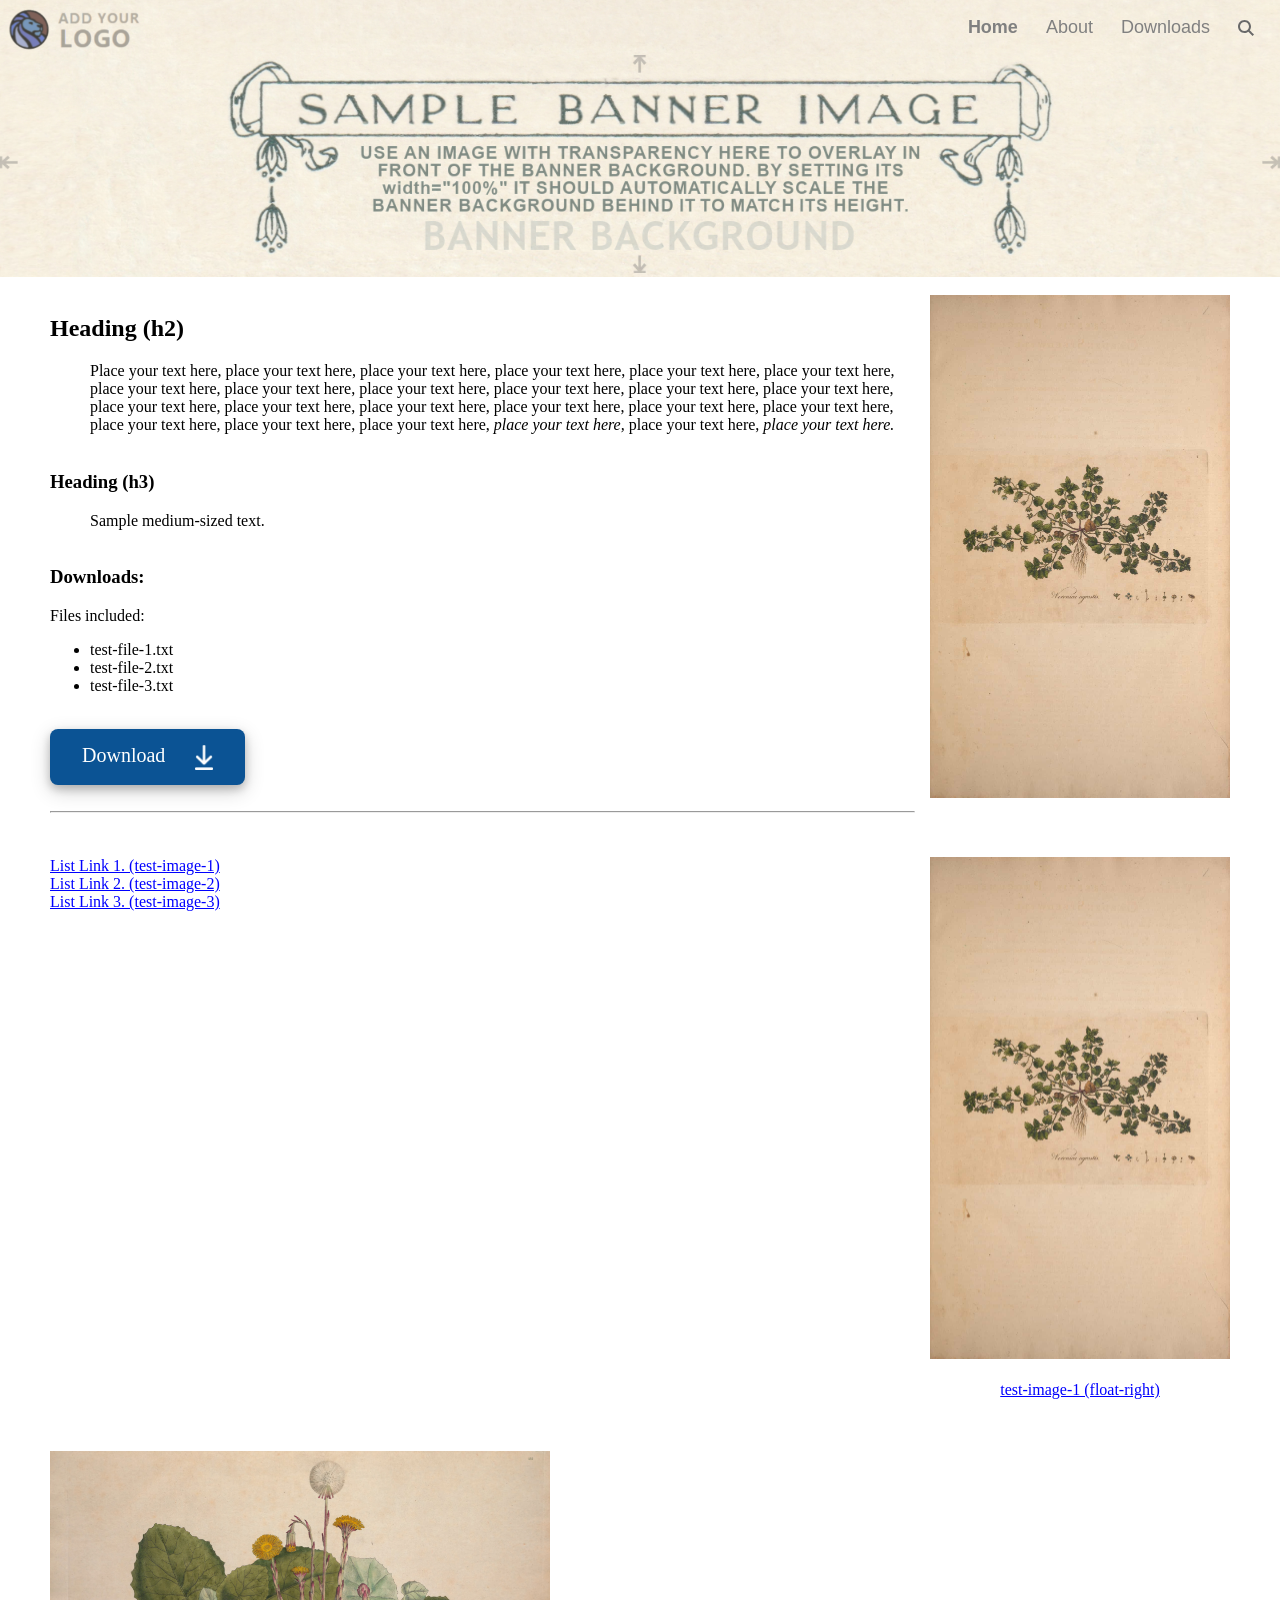
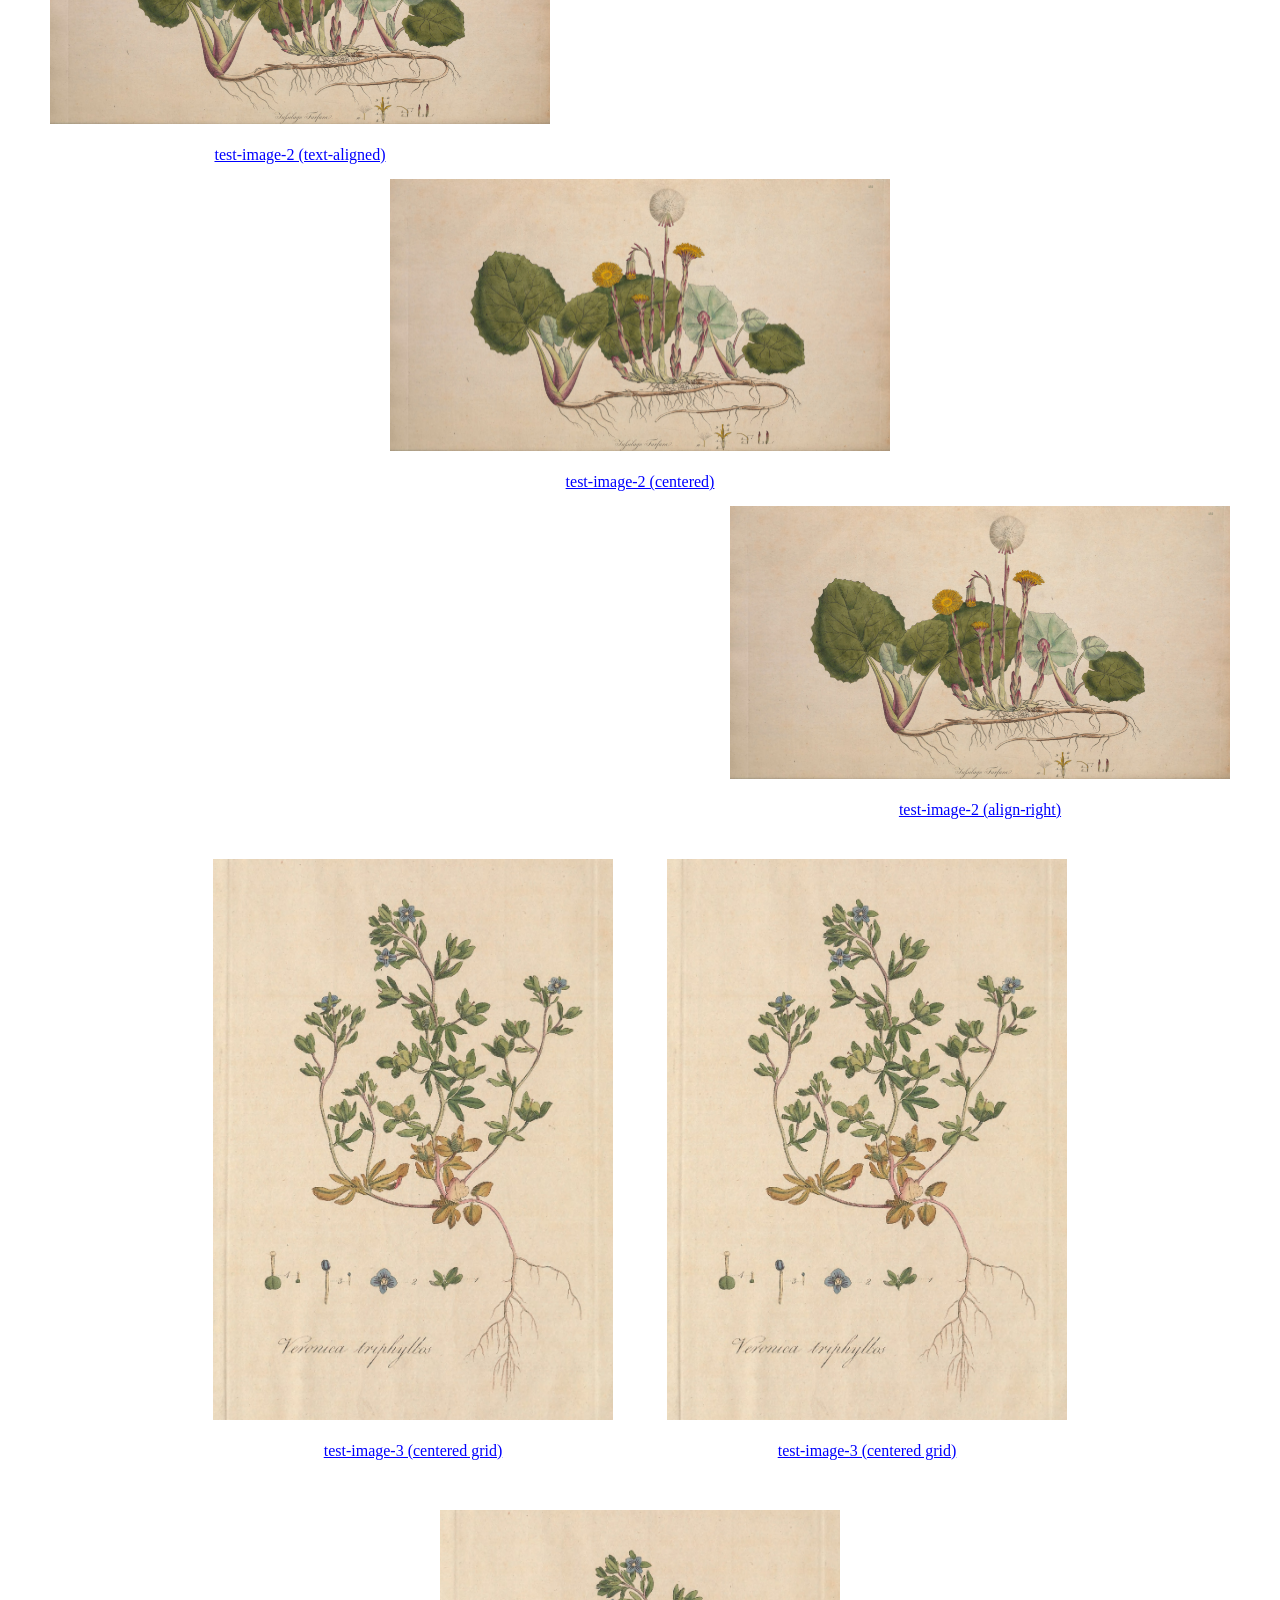
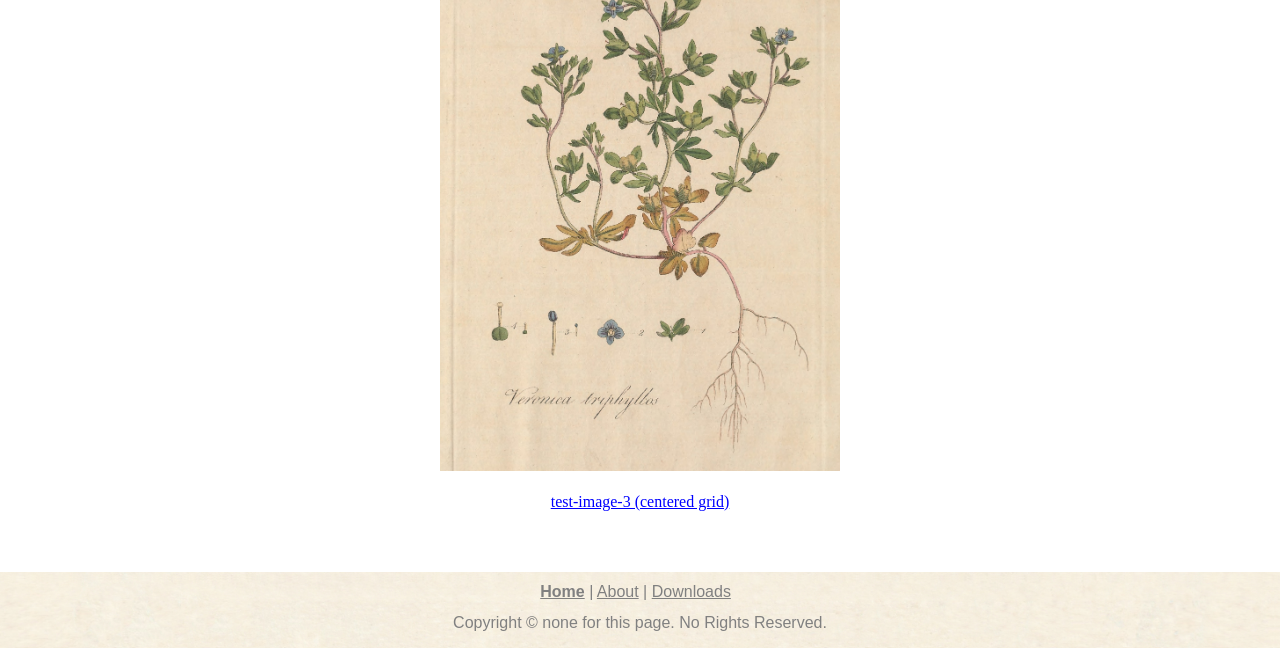
==== index.html @ afebe264 "Initial commit" ====
<!DOCTYPE html>
<html>


<head>
	<title>Website Template | Simple HTML Website Template With Banner V2 - Home | Html | Css | Home Page</title>
    	<meta http-equiv="Content-Type" content="text/html; charset=utf-8" />
	<meta charset="utf-8" />
	<meta http-equiv="Permissions-Policy" content="interest-cohort=()">
	<meta name="viewport" content="width=device-width, initial-scale=1.0">
	<link rel="stylesheet" type="text/css" href="style.css" />
	<link rel=“canonical” href=“https://boxbot6.github.io/simple-website-template-with-banner-v2/” />
</head>


<body>
    <div class="box">

		<!-- Add Heading background to css (a good size is 1600 x 400 - cropable patterns and images work best to allow for different displays) -->
	        <div>

			<div class="header-banner">


				<div class="logo-button">
					<a href="images/demo-logo.png" download style="color: lightgray; text-decoration:none">
					<img style="vertical-align:top" src="images/demo-logo.png" alt="image" height="60px" >
					</a>
				</div>


				<div>
				    <ul class="tab-container">
					<li style="text-decoration: none; font-weight: 700; color: gray;" href="index.html">Home</li>		
					<li><a style="text-decoration: none; color: gray;" href="page-about/index.html">About</a></li>
					<li><a style="text-decoration: none; color: gray;" href="page-downloads/index.html">Downloads</a></li>
					<li style="margin-left: -12px;">
						<!-- Code for expanding search box below (bing is used as a default - add homepage link to search your own site) -->
						<div>
							<form action="https://www.bing.com/search" class="search-box">
								<input type="text" name="q" autocomplete="off" autocapitalize="off" placeholder="Search this site" required />
								<button type="submit"><i class="search-icon-gray"></i></button>
								<!-- or you could use: <img src="images/search-icon-gray.png" height="18px"/> instead of css base64 <i> -->
							</form>
						</div>
					</li>
				    </ul>
				</div>


				<div><!-- Add your banner image here -->
					 <img style="margin-top: -5px;" src="images/banner-image.png" width="100%" />
				</div>


				<!-- You can also add a div for some heading text here
				<div style="margin-top:38px;">
					<h1 style="color: black; font-family: georgia, garamond, serif; font-size: 40px; text-align: left; margin-left: 50px; margin-right: 50px;">
					Heading (h1) - THIS IS A SIMPLE HTML/CSS WEBSITE TEMPLATE WITH A BANNER FOR HOSTING ON GITHUB
					</h1>
				</div> -->


			</div>
		</div>



	<div class="row content">
		<div class="content-text">


			<br />


	      		<div class="float-right">
				<content-image>
				<a href="images/test-image-1.jpg">
				<img src="thumbnails/test-image-1-thumb.jpg" alt="Familiar Trees By G. S. Boulger" width="300" />
				</a>
				</content-image>
			</div>



			<h2>Heading (h2)</h2>
			<p style="margin-left: 40px;">Place your text here, place your text here, place your text here, place your text here, 
			place your text here, place your text here, place your text here, place your text here, 
			place your text here, place your text here, place your text here, place your text here, 
			place your text here, place your text here, place your text here, place your text here, 
			place your text here, place your text here, place your text here, place your text here,
			place your text here, <i>place your text here, </i>place your text here, <i>place your text here.</i><br /><br /></p>



			<h3>Heading (h3)</h3>
			<p style="margin-left: 40px;">Sample medium-sized text.<br /><br /></p>



			<h3>Downloads:</h3>
			<p>Files included:</p>
			<ul>
				<li>test-file-1.txt</li>
				<li>test-file-2.txt</li>
				<li>test-file-3.txt</li>
			</ul>


			<br />


			<div class="download-button">
				<a href="downloads/simple-website-template-with-image-banner-v1.zip" download style="color:white; text-decoration:none">
				<span>Download &nbsp;&nbsp;&nbsp;&nbsp;</span>
				<img style="vertical-align:middle" src="images/download-icon-1.png" alt="image" height="25">
				</a>
			</div>


			<br />
			<br />
			<hr> <!-- this makes a line -->
			<br />
			<br />


 	      		<div class="float-right">
				<content-image>
				<a href="images/test-image-1.jpg">
				<img src="thumbnails/test-image-1-thumb.jpg" width="300" />
				<br /><br />test-image-1 (float-right)</a>
				</content-image>
			</div>


			<p class="content-text-no-line-space">
			<a href="images/test-image-1.jpg">
			List Link 1. (test-image-1)</a></p>

			<p class="content-text-no-line-space">
			<a href="images/test-image-2.jpg">
			List Link 2. (test-image-2)</a></p>

			<p class="content-text-no-line-space">
			<a href="images/test-image-3.jpg">
			List Link 3. (test-image-3)</a></p>


			<br />
			<br />
 			<br />
			<br />
			<br />
 			<br />
			<br />
			<br />
			<br />
 			<br />
			<br />
			<br />
 			<br />
			<br />
			<br />
 			<br />
			<br />
			<br />
			<br />
 			<br />
			<br />
			<br />
 			<br />
			<br />
			<br />
 			<br />
			<br />
			<br />
			<br />
 			<br />


 	     		<div>
				<content-image>
				<a href="images/test-image-2.jpg">
			        <img src="images/test-image-2.jpg" width="500" />
				<br /><br />test-image-2 (text-aligned)</a>
				</content-image>
			</div>


	       		<div class="center">
				<content-image>
				<a href="images/test-image-2.jpg">
			        <img src="images/test-image-2.jpg" width="500" />
				<br /><br />test-image-2 (centered)</a>
				</content-image>
			</div>


	       		<div class="align-right">
				<content-image>
				<a href="images/test-image-2.jpg">
			        <img src="images/test-image-2.jpg" width="500" />
				<br /><br />test-image-2 (align-right)</a>
				</content-image>
			</div>


 	      		<div class="center">
				<content-image-spaced>
				<a href="images/test-image-3.jpg">
			        <img src="images/test-image-3.jpg" width="400" />
				<br /><br />test-image-3 (centered grid)</a>
				</content-image-spaced>

				<content-image-spaced>
				<a href="images/test-image-3.jpg">
				<img src="images/test-image-3.jpg" width="400" />
				<br /><br />test-image-3 (centered grid)</a>
				</content-image-spaced>

				<content-image-spaced>
				<a href="images/test-image-3.jpg">
				<img src="images/test-image-3.jpg" width="400" />
				<br /><br />test-image-3 (centered grid)</a>
				</content-image-spaced>
			</div>


		</div>
	</div>


	<br />
	<br />


	<div class="row footer">
       		<div class="footer">
			<a style=" font-weight: 700;" href="index.html">Home</a> |
			<a href="page-about/index.html">About</a> |
			<a href="page-downloads/index.html">Downloads</a> &nbsp; 
			<p>Copyright © none for this page. No Rights Reserved.</p>
		</div>
	</div>



    </div>
  </body>
</html>
---- style.css ----
﻿html,
body {
	height: 100%;
	margin-left: 0; /* margin-left: 1.2em; */
	margin-right: 0; /* margin-right: 1.2em; */
	margin-top: 0;	
	margin-bottom: 0;
}


/*===============box used here to expand empty pages to fill screen to the bottom==============*/

.box {
	display: flex;
        flex-flow: column;
        height: 100%;
}

.box .row.header {
        flex: 0 1 auto;
}

.box .row.content {
        flex: 1 1 auto;
}

.box .row.footer {
        flex: 0 1 auto;
}



.logo-button {
	margin-top: 0px;
	margin-left: 0px;
	background-color: transparent; /* lighter blue #0a95ff; */
	border: none;
	/* border-radius: 8px; */
	color: lightgray;
	padding: 0px 0px; /* padding: 15px 0px; */
	/* vertical-align:middle; */
	text-align: top;
	text-decoration: none;
	/* display: inline-block; */
	font-size: 18px;
	font-family:tahoma;
	transition-duration: 0.4s;
 	/* box-shadow: 0 4px 8px 0 rgba(0, 0, 0, 0.2), 0 6px 20px 0 rgba(0, 0, 0, 0.19); */ 

	float: left;
	/* margin: 0px 0px 50px 15px;*/
}




.header-tabs {
	margin-top: 0.6cm;
	margin-bottom: 0cm;
	text-align: left;
	height: 27px;
}

.header-banner {
	background-image: url("images/banner-background.jpg");
	background-repeat: no-repeat;
	background-position: center;
	background-size: cover;
	display: table;
	overflow: hidden;
	margin-top: 0cm;
	margin-bottom: 0cm;
	/* text-align: left; */
	/* background-color: transparent; */
	/* height: 240px; */
	width: 100%;
	color: #393939;
	text-decoration: none;
}

.header-banner-short {
	background-image: url("images/banner-background.jpg");
	background-repeat: no-repeat;
	background-position: center;
	background-size: cover;
	display: table;
	overflow: hidden;
	margin-top: 0cm;
	margin-bottom: 0cm;
	/* text-align: left; */
	/* background-color: transparent; */
	height: 180px;
	width: 100%;
	color: #393939;
	text-decoration: none;
}

.tab-container {
	color:white;
	font-size: 0px; /* 18px */
	margin-top: 8px; /* distance of tab box from top of page 8-9*/
	font-weight: 300; /* normal (400), bold (700) */
	font-family: Lato,'Segoe UI', Tahoma, Geneva, Verdana, sans-serif;
	text-align: center;
	width: auto;  
	height: auto;
  	vertical-align: center;
 	padding-right: 0px; /* distance of tab box from edge of page 8*/
 	text-align: right; /* puts the blocks in container on the right */
}

.tab-container li {
	display: inline-block;
	font-size: 18px;
	padding: 0px 14px; /* padding inside tab box - top then side 14*/
	cursor: pointer;
}


.tab-container li a:hover{
 	color: lightgray !important;
}


.tab-text {
	position: relative;
	top: 50%;
	left: 50%;
	pointer-events: none;
}





.content-text {
	color: black;
	text-align: left;
	margin-top: 0cm;
	margin-bottom: 0cm;
	margin-left: 50px;
	margin-right: 50px;
	font-size: medium;
	font-family: 'Times New Roman';
}


.content-text a:link {
  color:  #0000FF;
}
.content-text a:visited,
.content-text a:hover {
  color: #800080;
}
.content-text a:active {
  color: #FF0000;
}


.content-text-no-line-space {
	margin-top: 0cm;
	margin-bottom: 0cm;
}


content-image {
	display:inline-block;
	margin:0px;
	margin-top:0px;
	margin-bottom:15px;
	text-align: center;
	font-size: medium;
	font-family: 'Times New Roman';
}


content-image-spaced {
	display:inline-block;
	margin:25px;
	margin-top:25px;
	margin-bottom:25px;
	text-align: center;
	font-size: medium;
	font-family: 'Times New Roman';
}


.footer {
	background-image: url("images/banner-background.jpg");
	background-repeat: no-repeat;
	background-position: center;
	background-size: cover;
	text-align: center;
	/* background-color: #6e5d4c;  #c6a786;(tan) */
	/*overflow: hidden;*/
	padding-top: 6px;
	padding-bottom: 1px;
	margin-top:auto;	
	font-family: Arial, Helvetica, sans-serif;
	font-size: medium;
	font-weight: 300;
	line-height: 15px;
	color: gray;
}
a:link {
	color: gray;
}
a:visited {
	color: gray; /*#393939; #669999; */
}
a:hover {
	color: lightgray /* #0000FF; */
}




/*===============used to center anything==============*/

.center {
	text-align: center;
}

.align-right {
	text-align: right;
}

.align-left {
	text-align: left;
}

/*============float images to left or right ============*/

.float-right {
	float: right;
	margin: 0px 0px 15px 15px;

}

.float-left {
	float: left;
	margin: 0px 0px 15px 15px;
}



/*============download button============*/

.download-button {
	background-color: #0b5394; /* lighter blue #0a95ff; */
	border: none;
	border-radius: 8px;
	color: white;
	padding: 15px 32px;
	vertical-align:middle;
	text-align: center;
	text-decoration: none;
	display: inline-block;
	font-size: 20px;
	font-family:tahoma;
	transition-duration: 0.4s;
 	box-shadow: 0 4px 8px 0 rgba(0, 0, 0, 0.2), 0 6px 20px 0 rgba(0, 0, 0, 0.19);
}

.download-button:hover {
	background-color: #0074cc; /* dark blue */
}

.download-button:active {
  background-color: #0057b1; /* darker blue */
  transition-duration: 0.1s;
  box-shadow: 0 4px 8px 0 rgba(0, 0, 0, 0.29), 0 6px 20px 0 rgba(0, 0, 0, 0.3);
  /*transform: translateY(2px);*/
}



/*============search button============*/

.search-icon-white::before {
	content: url([data-uri]);
	width: 100%;
	height: auto;
}

.search-icon-gray::before {
	content: url([data-uri])
;
	width: 100%;
	height: auto;
}
.search-box {
	display: inline-flex;
	padding: 0px;
	border: 0px solid slategray; /* 2px; */
	outline: none;
	border-radius: 0px; /* 5px; */
}
.search-box:focus-within { 
	border-color: dodgerblue;
}
.search-box input {
	outline: none;
	border: none;
	width: 0;
	background-color: white; /* input box background color - transparent; */
	color: black;
	font-size: 16px;
	padding: 0;
	transition: width .4s cubic-bezier(0.18, 0.89, 0.32, 1.33);
}
.search-box input::placeholder {
	color: lightgray;
}
.search-box:hover input,
.search-box input:focus,
.search-box input:valid {
	margin-left: 12px; /* margin to the left of open input text box; */
	padding-left: 10px; /* space to the left of text inside input box; */
	width: 350px; /* 100%; */
}
.search-box button { /* sizes the button and text-box */
	outline: none;
	border: none;
	cursor: pointer;
	background-color: transparent; /*  slategray; */
	padding: 12px; /* dictates size of search icon */
	width: 40px;
	height: 40px;
	border-radius: 0px;
	-webkit-appearance: none;
}
.search-box:focus-within button { /* can't combine selectors here because IE11 will whine */
	background-color: red;
}
.search-box input:focus + button {
	background-color: red;
}
.search-box input:valid + button {
	background-color: limegreen;
}
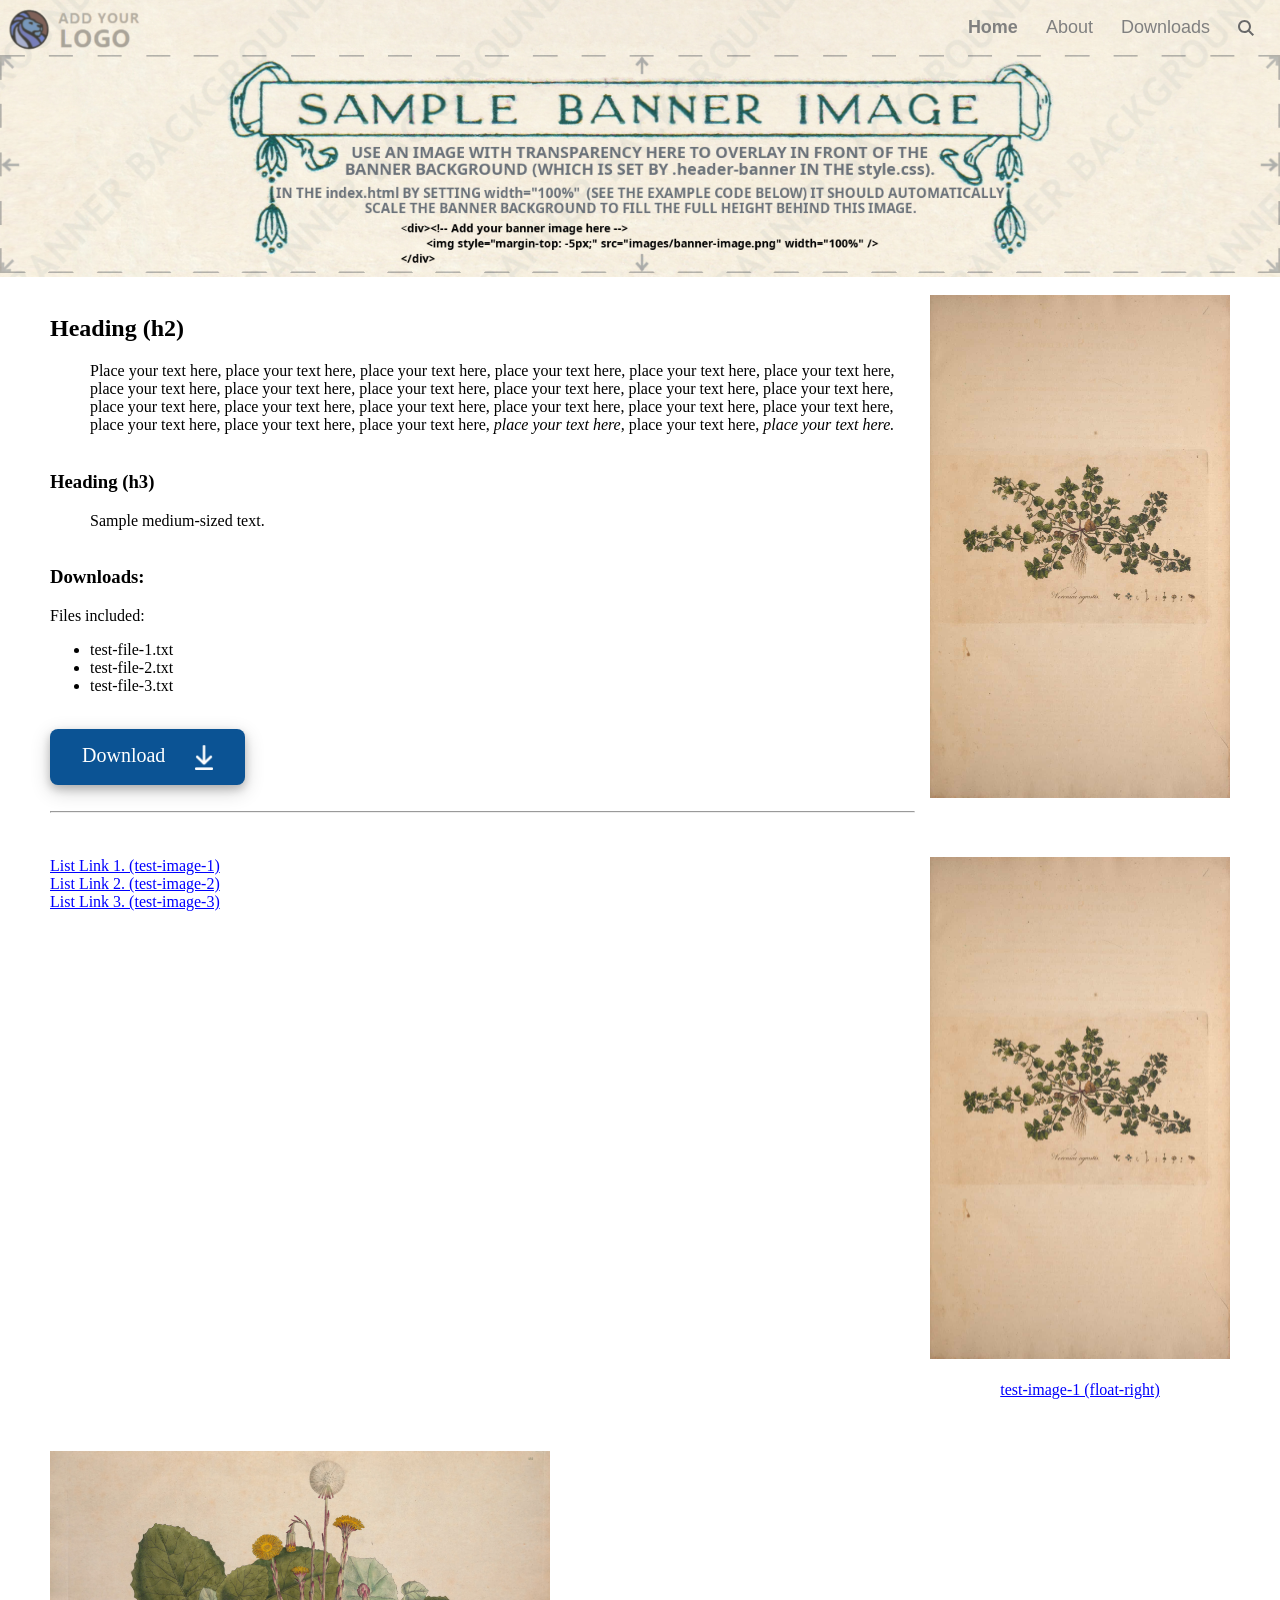
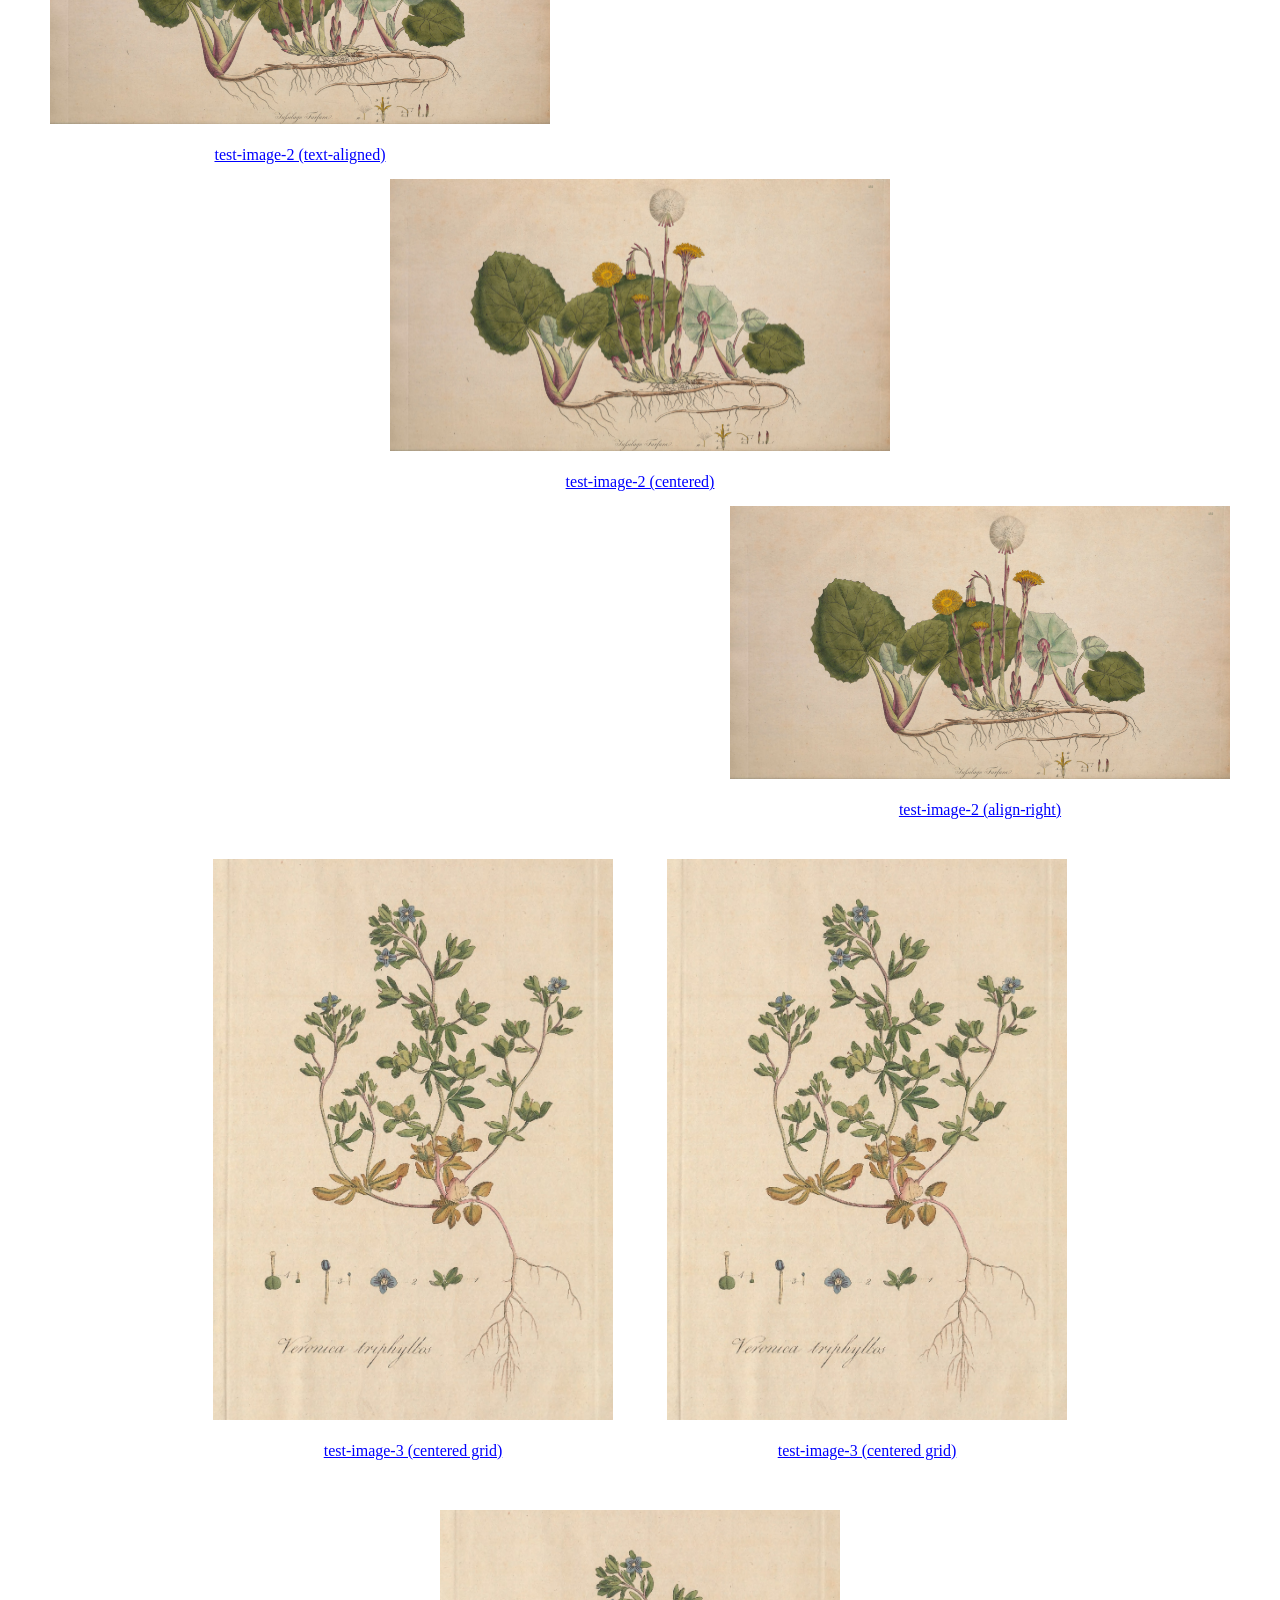
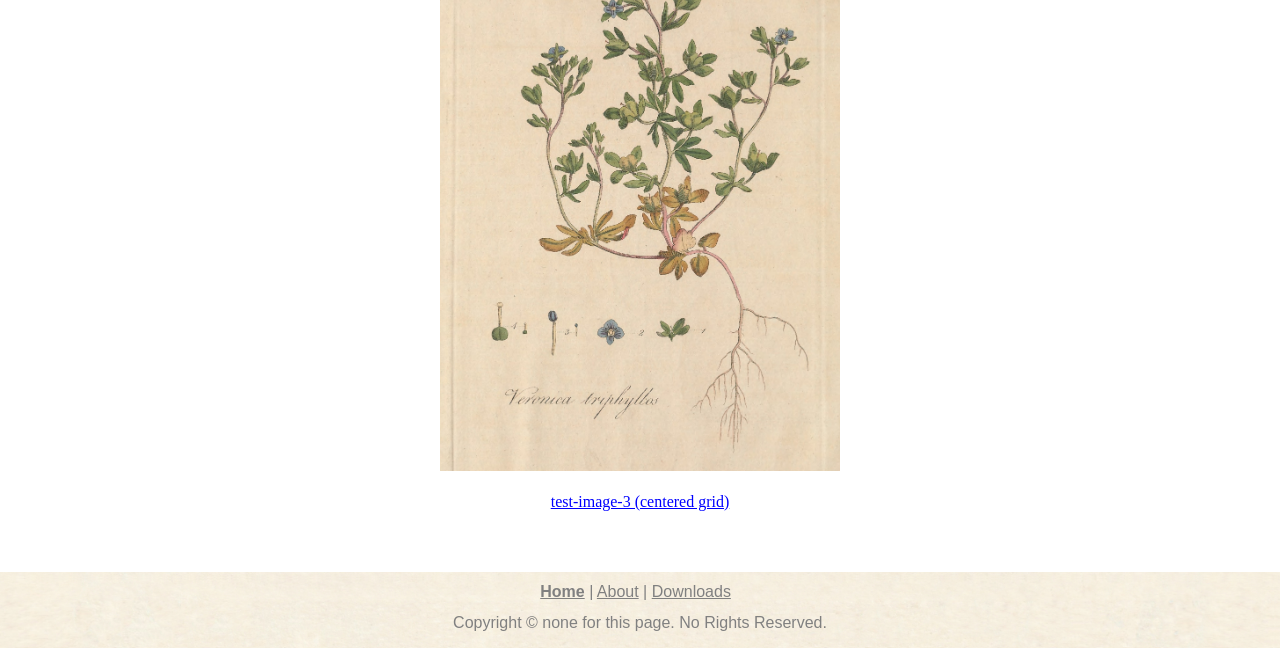
==== commit b6a0175e: "Initial commit" ====
--- a/index.html
+++ b/index.html
@@ -9,7 +9,7 @@
 	<meta http-equiv="Permissions-Policy" content="interest-cohort=()">
 	<meta name="viewport" content="width=device-width, initial-scale=1.0">
 	<link rel="stylesheet" type="text/css" href="style.css" />
-	<link rel=“canonical” href=“https://boxbot6.github.io/simple-website-template-with-banner-v2/” />
+	<link rel="canonical" href="https://boxbot6.github.io/simple-website-template-with-banner-v2/" />
 </head>
 
 
@@ -38,7 +38,7 @@
 						<!-- Code for expanding search box below (bing is used as a default - add homepage link to search your own site) -->
 						<div>
 							<form action="https://www.bing.com/search" class="search-box">
-								<input type="text" name="q" autocomplete="off" autocapitalize="off" placeholder="Search this site" required />
+								<input type="text" name="q" autocomplete="off" autocapitalize="off" placeholder="Search Bing" required />
 								<button type="submit"><i class="search-icon-gray"></i></button>
 								<!-- or you could use: <img src="images/search-icon-gray.png" height="18px"/> instead of css base64 <i> -->
 							</form>
@@ -111,7 +111,7 @@
 
 
 			<div class="download-button">
-				<a href="downloads/simple-website-template-with-image-banner-v1.zip" download style="color:white; text-decoration:none">
+				<a href="downloads/simple-website-template-with-image-banner-v2.zip" download style="color:white; text-decoration:none">
 				<span>Download &nbsp;&nbsp;&nbsp;&nbsp;</span>
 				<img style="vertical-align:middle" src="images/download-icon-1.png" alt="image" height="25">
 				</a>
--- a/style.css
+++ b/style.css
@@ -62,7 +62,7 @@
 }
 
 .header-banner {
-	background-image: url("images/banner-background.jpg");
+	background-image: url("images/banner-background-watermarked.jpg");
 	background-repeat: no-repeat;
 	background-position: center;
 	background-size: cover;
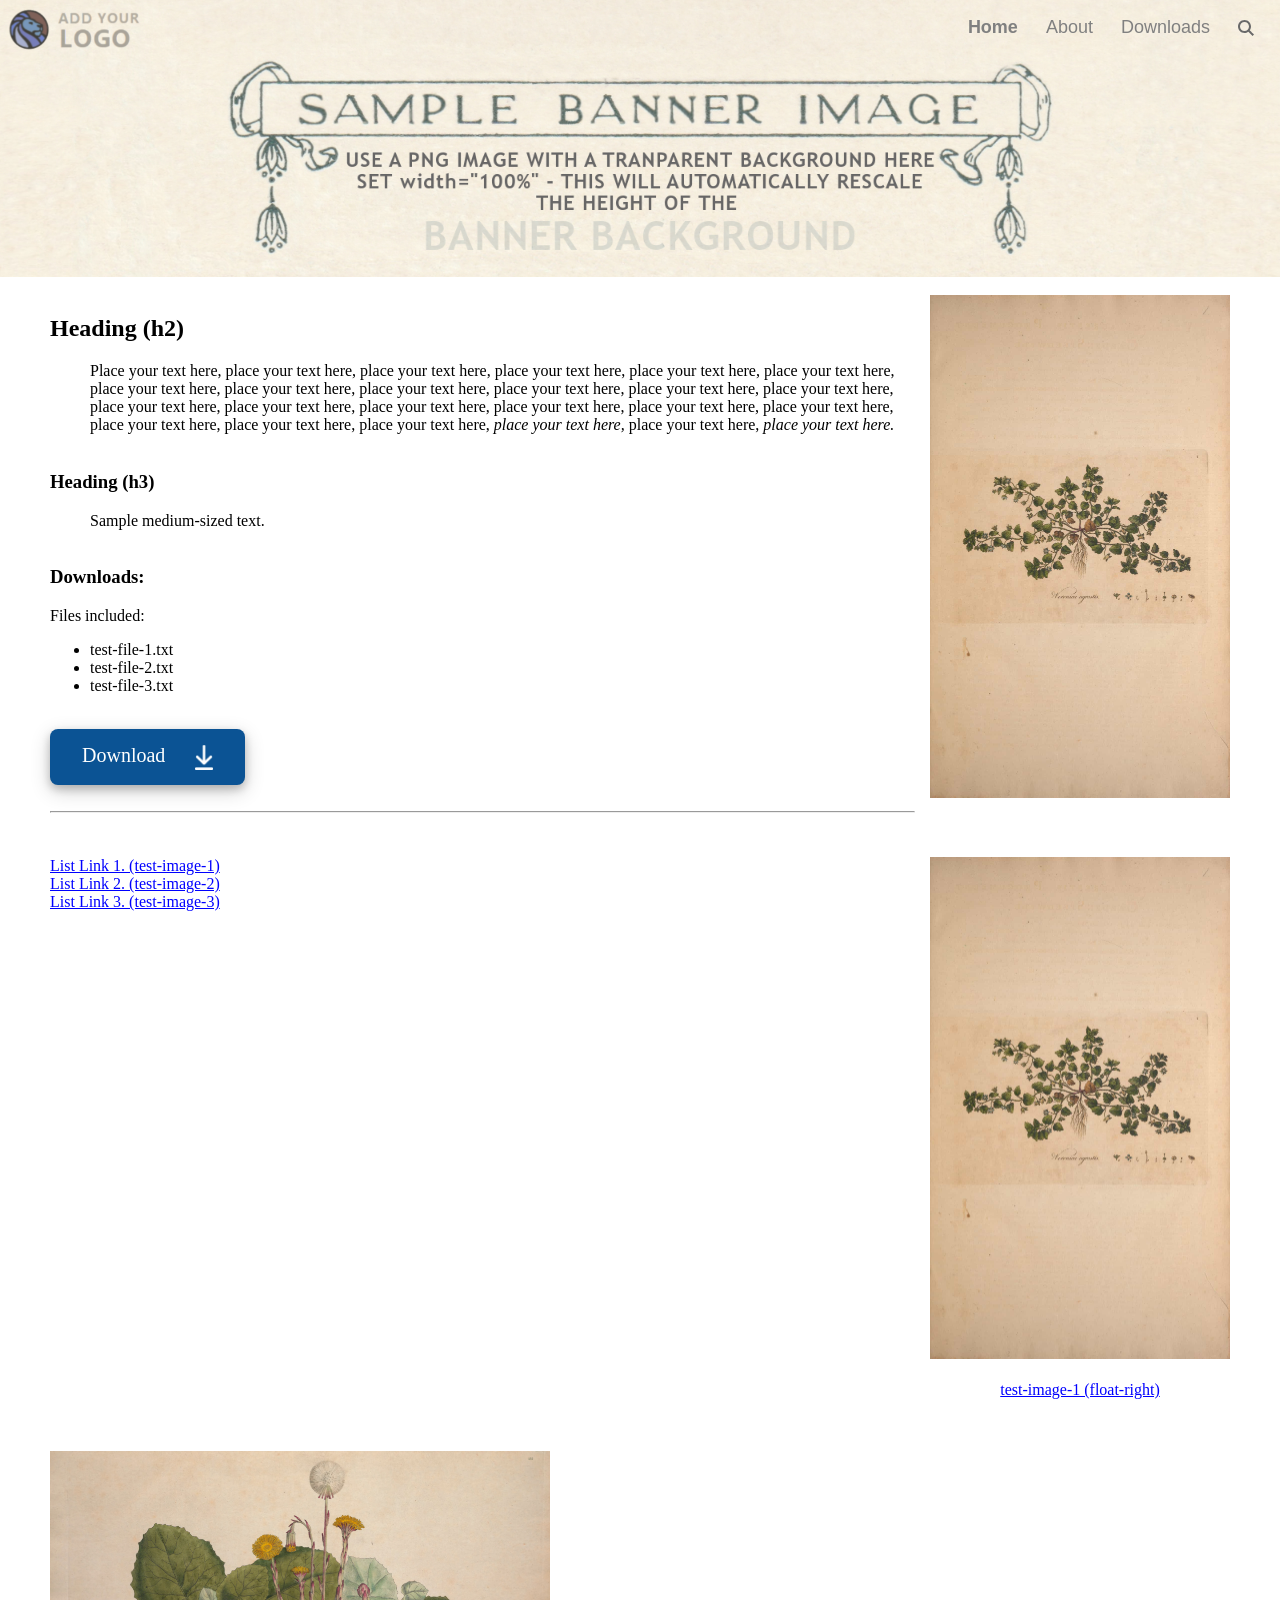
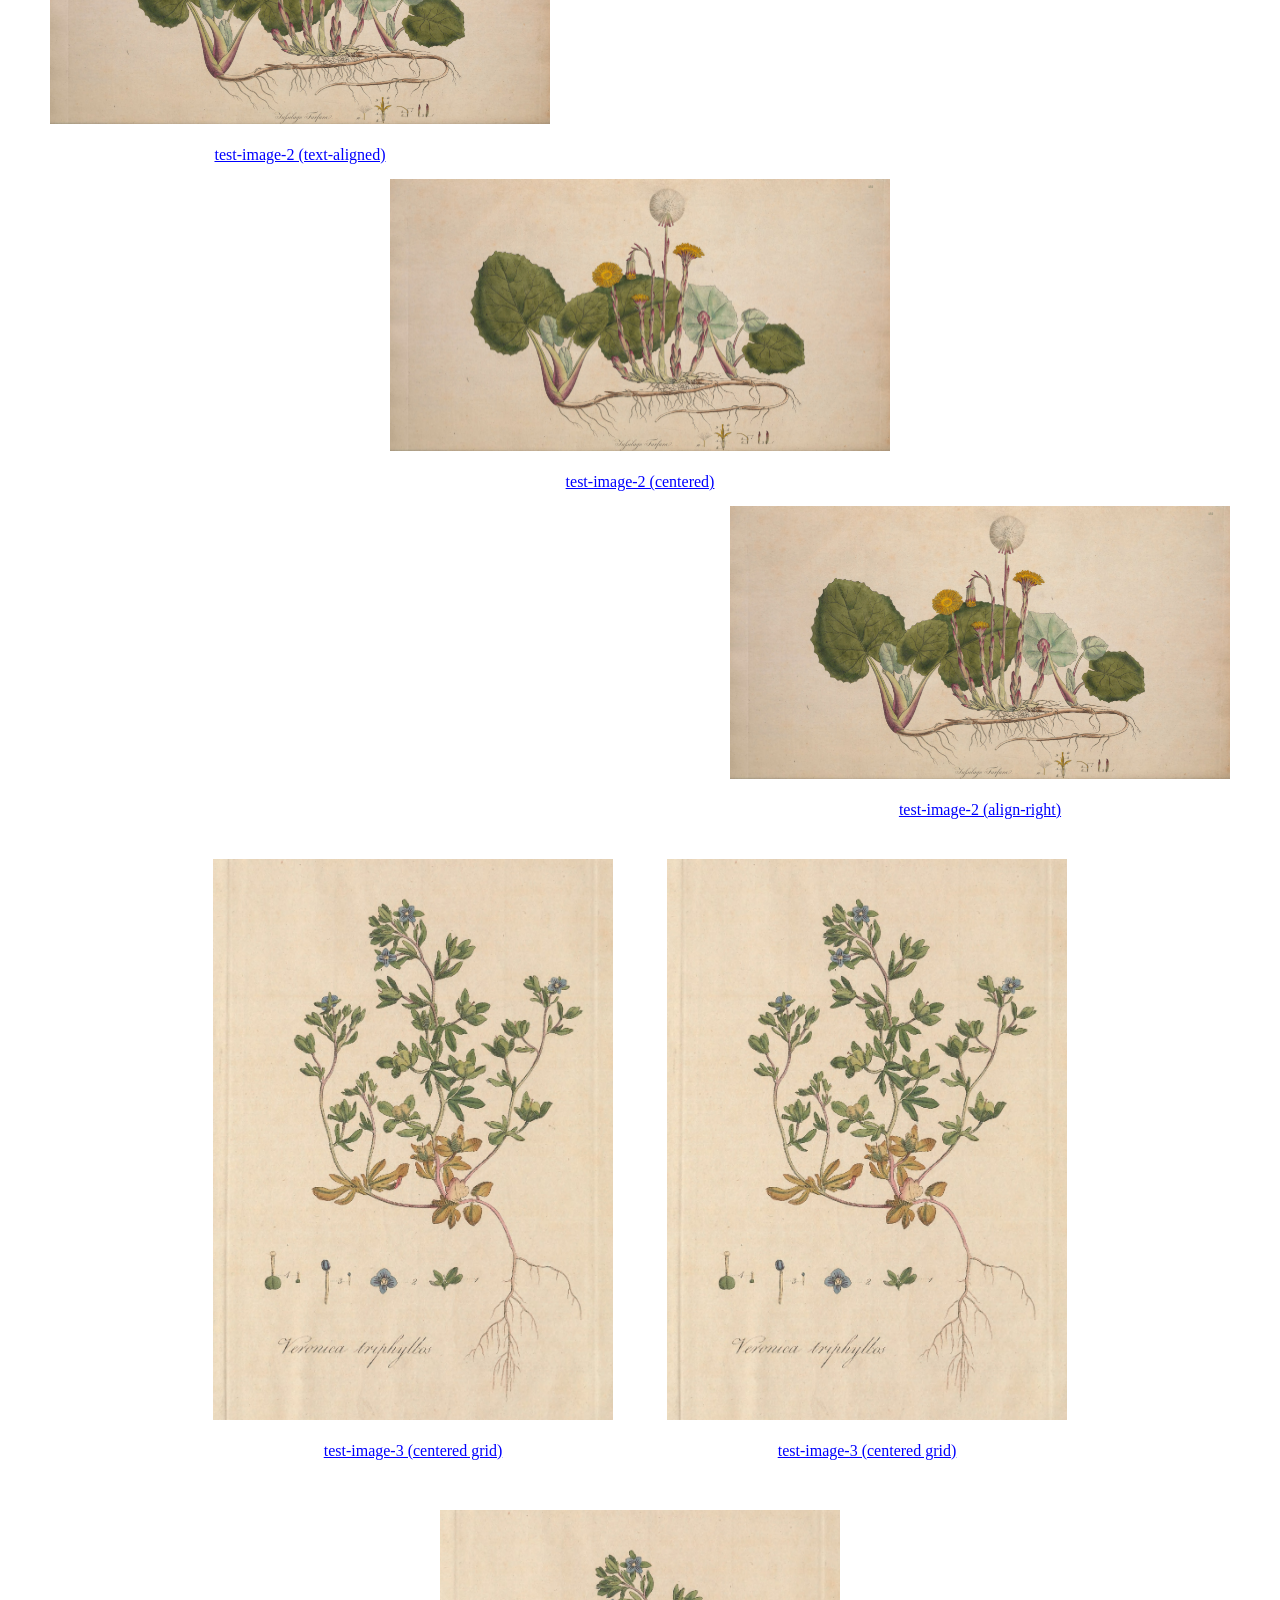
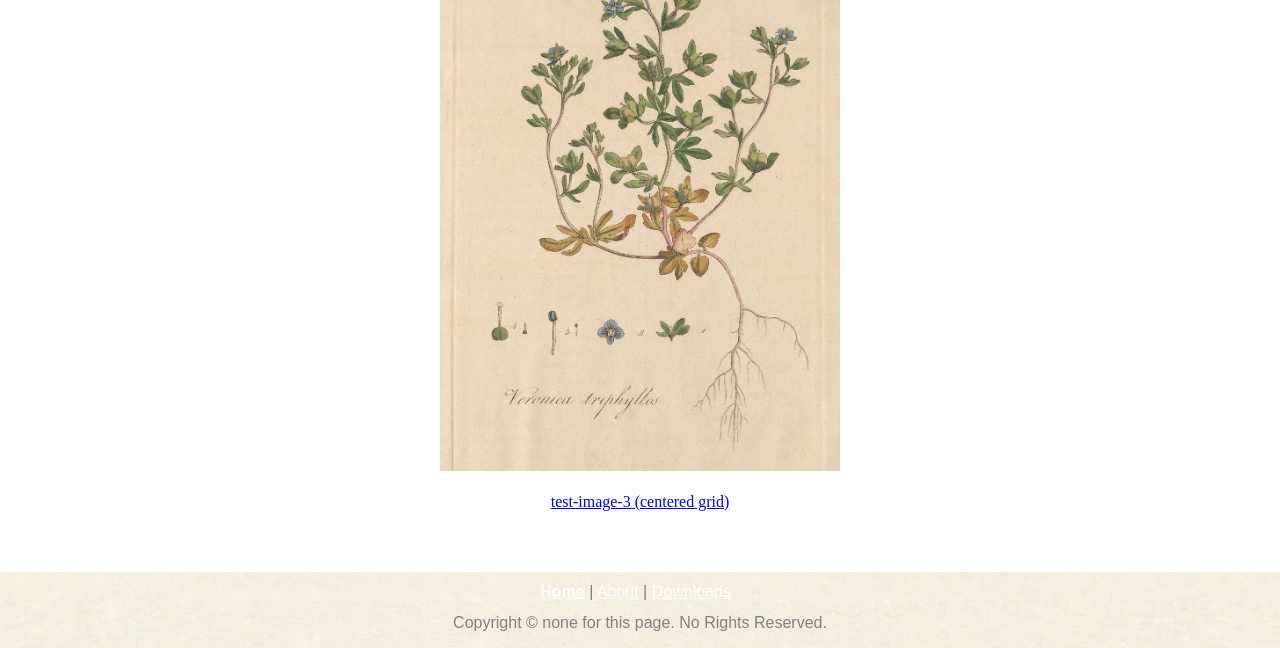
==== commit f9be0e8f: "Initial commit" ====
--- a/index.html
+++ b/index.html
@@ -3,13 +3,11 @@
 
 
 <head>
-	<title>Website Template | Simple HTML Website Template With Banner V2 - Home | Html | Css | Home Page</title>
+	<title>Website Template | Simple Image Banner Style - Home | Html | Css | Home Page</title>
     	<meta http-equiv="Content-Type" content="text/html; charset=utf-8" />
 	<meta charset="utf-8" />
 	<meta http-equiv="Permissions-Policy" content="interest-cohort=()">
-	<meta name="viewport" content="width=device-width, initial-scale=1.0">
 	<link rel="stylesheet" type="text/css" href="style.css" />
-	<link rel="canonical" href="https://boxbot6.github.io/simple-website-template-with-banner-v2/" />
 </head>
 
 
@@ -38,7 +36,7 @@
 						<!-- Code for expanding search box below (bing is used as a default - add homepage link to search your own site) -->
 						<div>
 							<form action="https://www.bing.com/search" class="search-box">
-								<input type="text" name="q" autocomplete="off" autocapitalize="off" placeholder="Search Bing" required />
+								<input type="text" name="q" autocomplete="off" autocapitalize="off" placeholder="Search this site" required />
 								<button type="submit"><i class="search-icon-gray"></i></button>
 								<!-- or you could use: <img src="images/search-icon-gray.png" height="18px"/> instead of css base64 <i> -->
 							</form>
@@ -111,7 +109,7 @@
 
 
 			<div class="download-button">
-				<a href="downloads/simple-website-template-with-image-banner-v2.zip" download style="color:white; text-decoration:none">
+				<a href="downloads/simple-website-template-with-banner-v1.zip" download style="color:white; text-decoration:none">
 				<span>Download &nbsp;&nbsp;&nbsp;&nbsp;</span>
 				<img style="vertical-align:middle" src="images/download-icon-1.png" alt="image" height="25">
 				</a>
--- a/style.css
+++ b/style.css
@@ -1,8 +1,10 @@
 ﻿html,
 body {
 	height: 100%;
-	margin-left: 0; /* margin-left: 1.2em; */
-	margin-right: 0; /* margin-right: 1.2em; */
+	margin-left: 0;
+	margin-right: 0;
+	/* margin-left: 1.2em; */
+	/* margin-right: 1.2em; */
 	margin-top: 0;	
 	margin-bottom: 0;
 }
@@ -62,7 +64,7 @@
 }
 
 .header-banner {
-	background-image: url("images/banner-background-watermarked.jpg");
+	background-image: url("images/banner-background.jpg");
 	background-repeat: no-repeat;
 	background-position: center;
 	background-size: cover;
@@ -203,7 +205,7 @@
 	color: gray;
 }
 a:link {
-	color: gray;
+	color: white;
 }
 a:visited {
 	color: gray; /*#393939; #669999; */
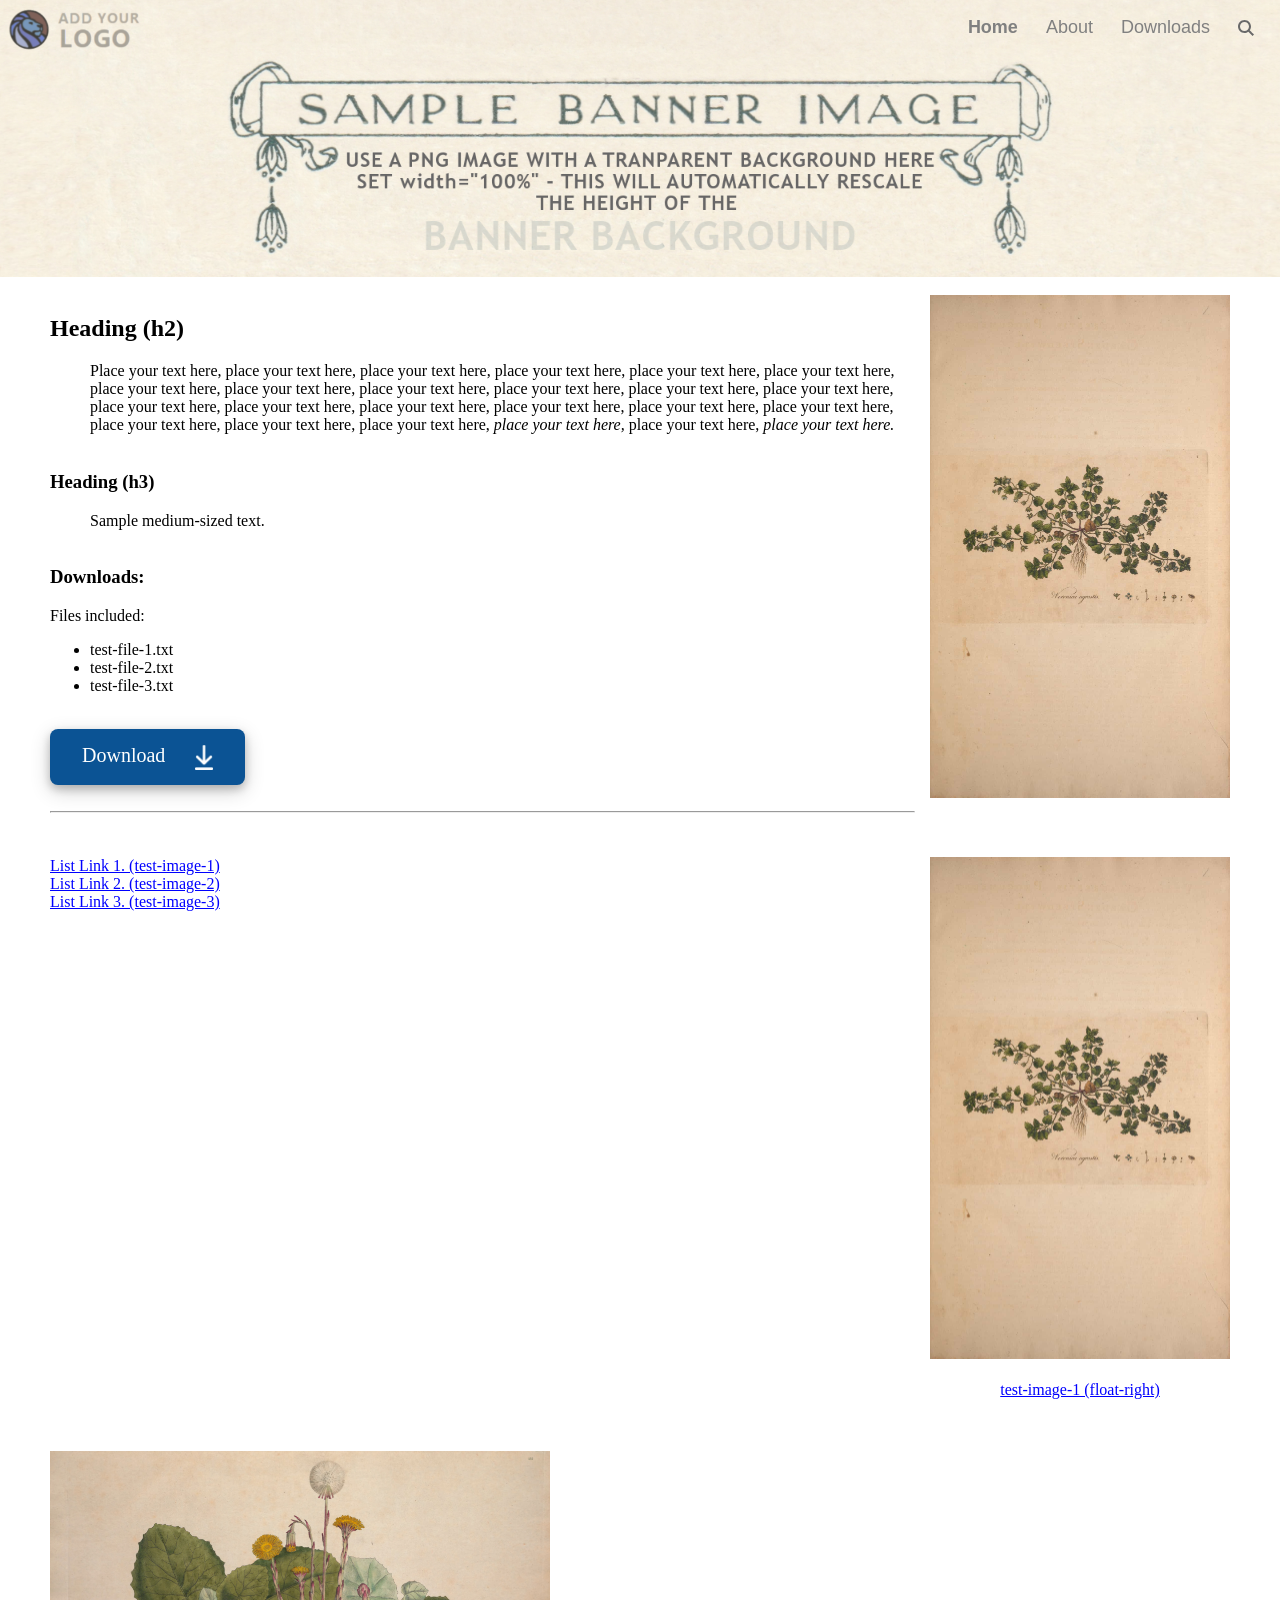
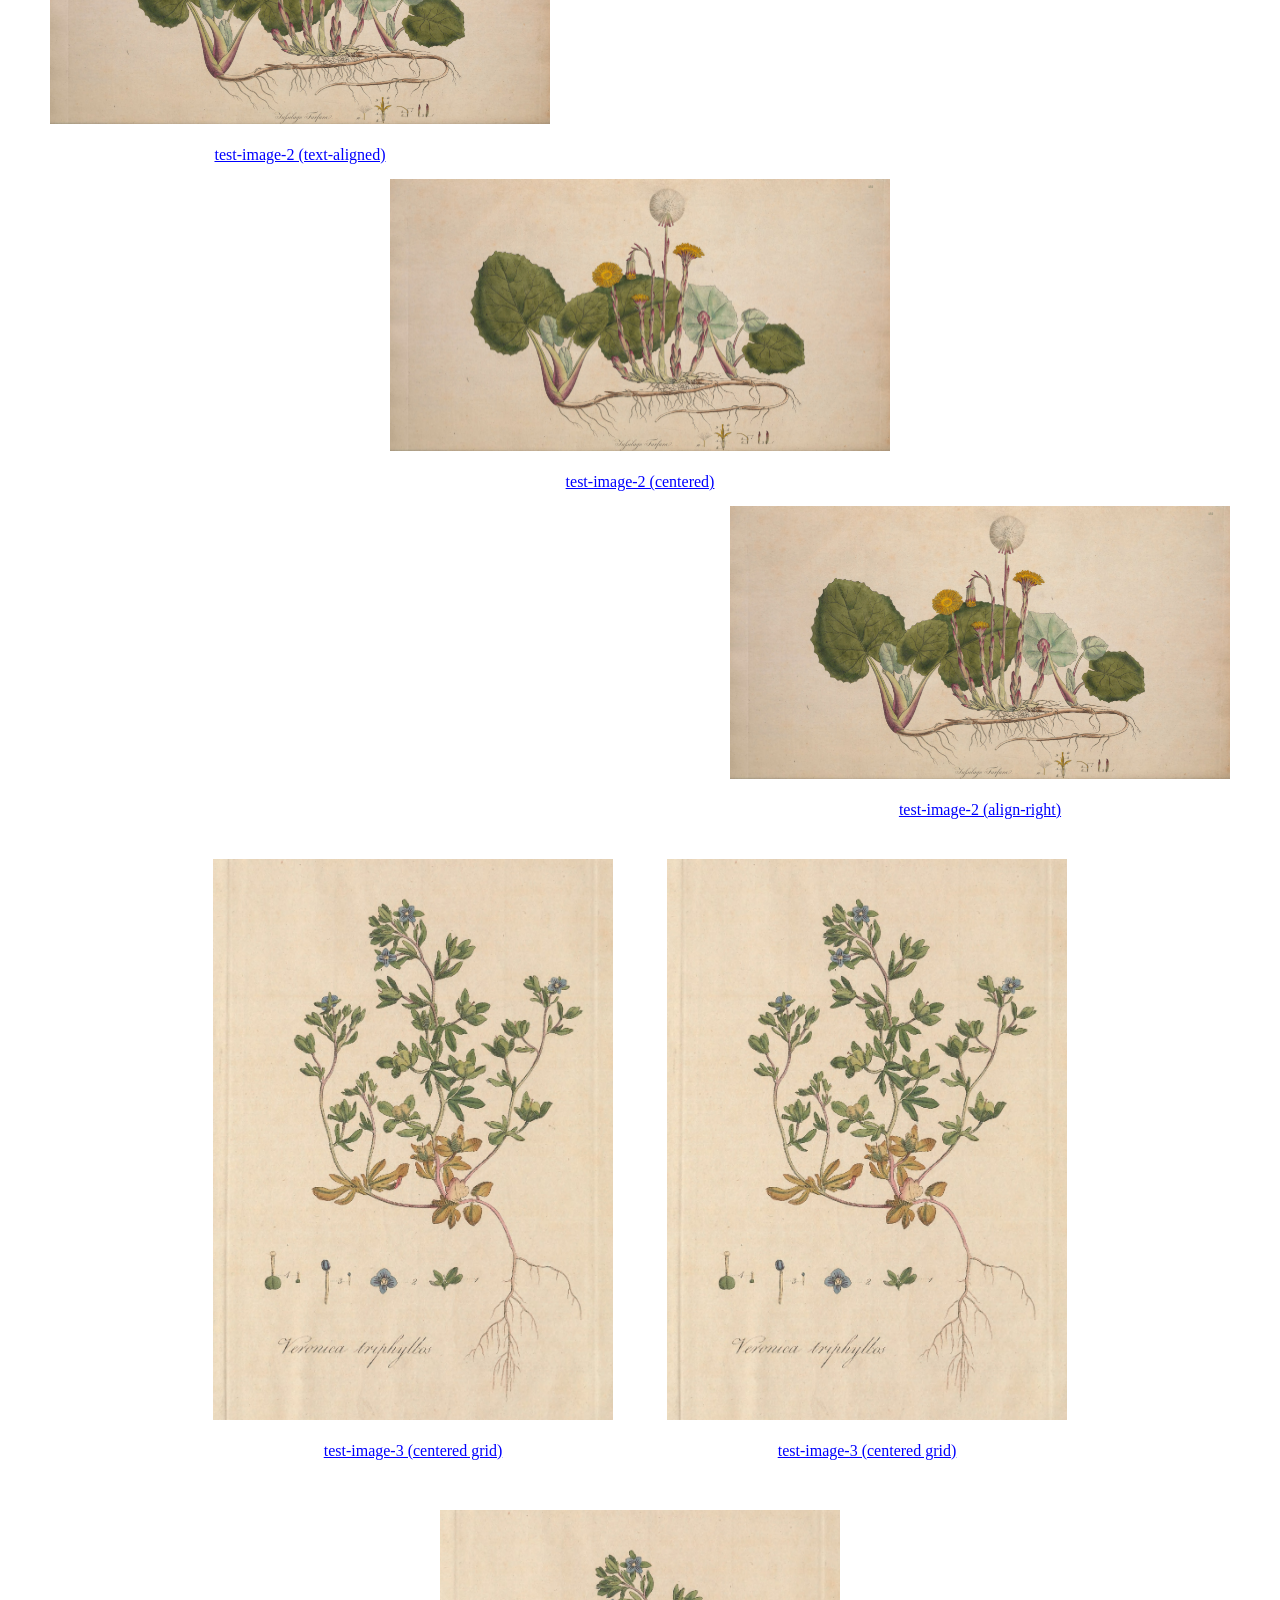
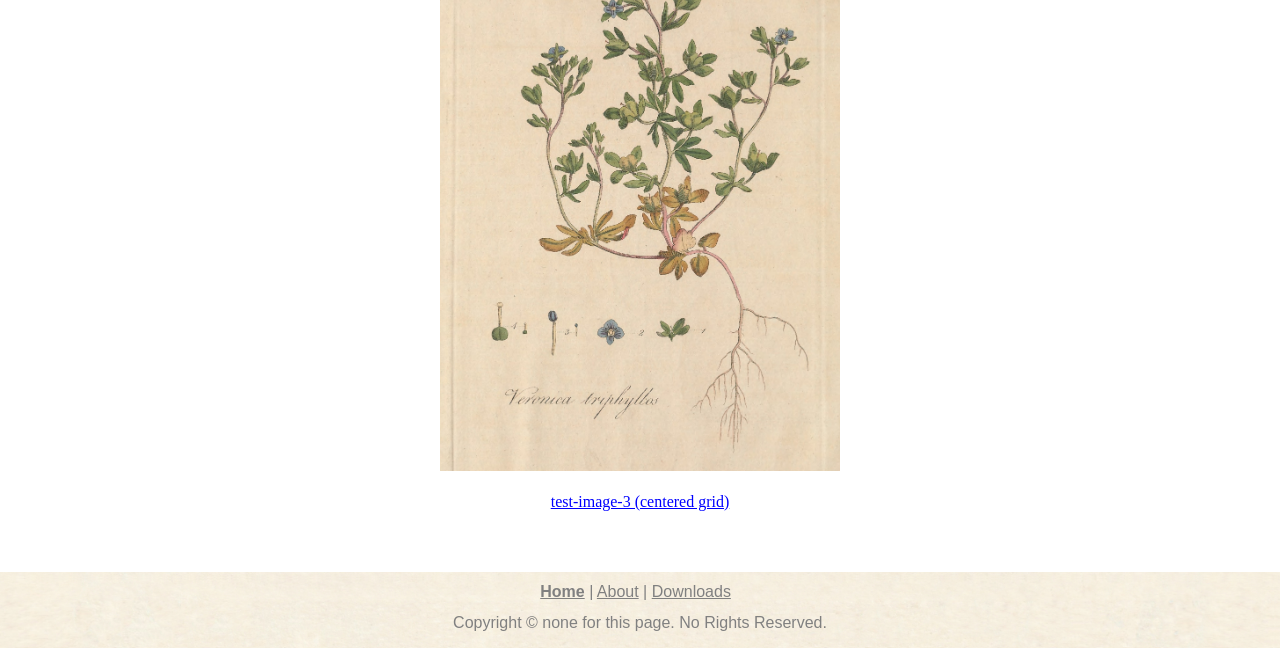
==== commit 98938fa0: "Update index.html" ====
--- a/index.html
+++ b/index.html
@@ -109,7 +109,7 @@
 
 
 			<div class="download-button">
-				<a href="downloads/simple-website-template-with-banner-v1.zip" download style="color:white; text-decoration:none">
+				<a href="downloads/simple-website-template-with-image-banner-v1.zip" download style="color:white; text-decoration:none">
 				<span>Download &nbsp;&nbsp;&nbsp;&nbsp;</span>
 				<img style="vertical-align:middle" src="images/download-icon-1.png" alt="image" height="25">
 				</a>
--- a/style.css
+++ b/style.css
@@ -205,7 +205,7 @@
 	color: gray;
 }
 a:link {
-	color: white;
+	color: gray;
 }
 a:visited {
 	color: gray; /*#393939; #669999; */
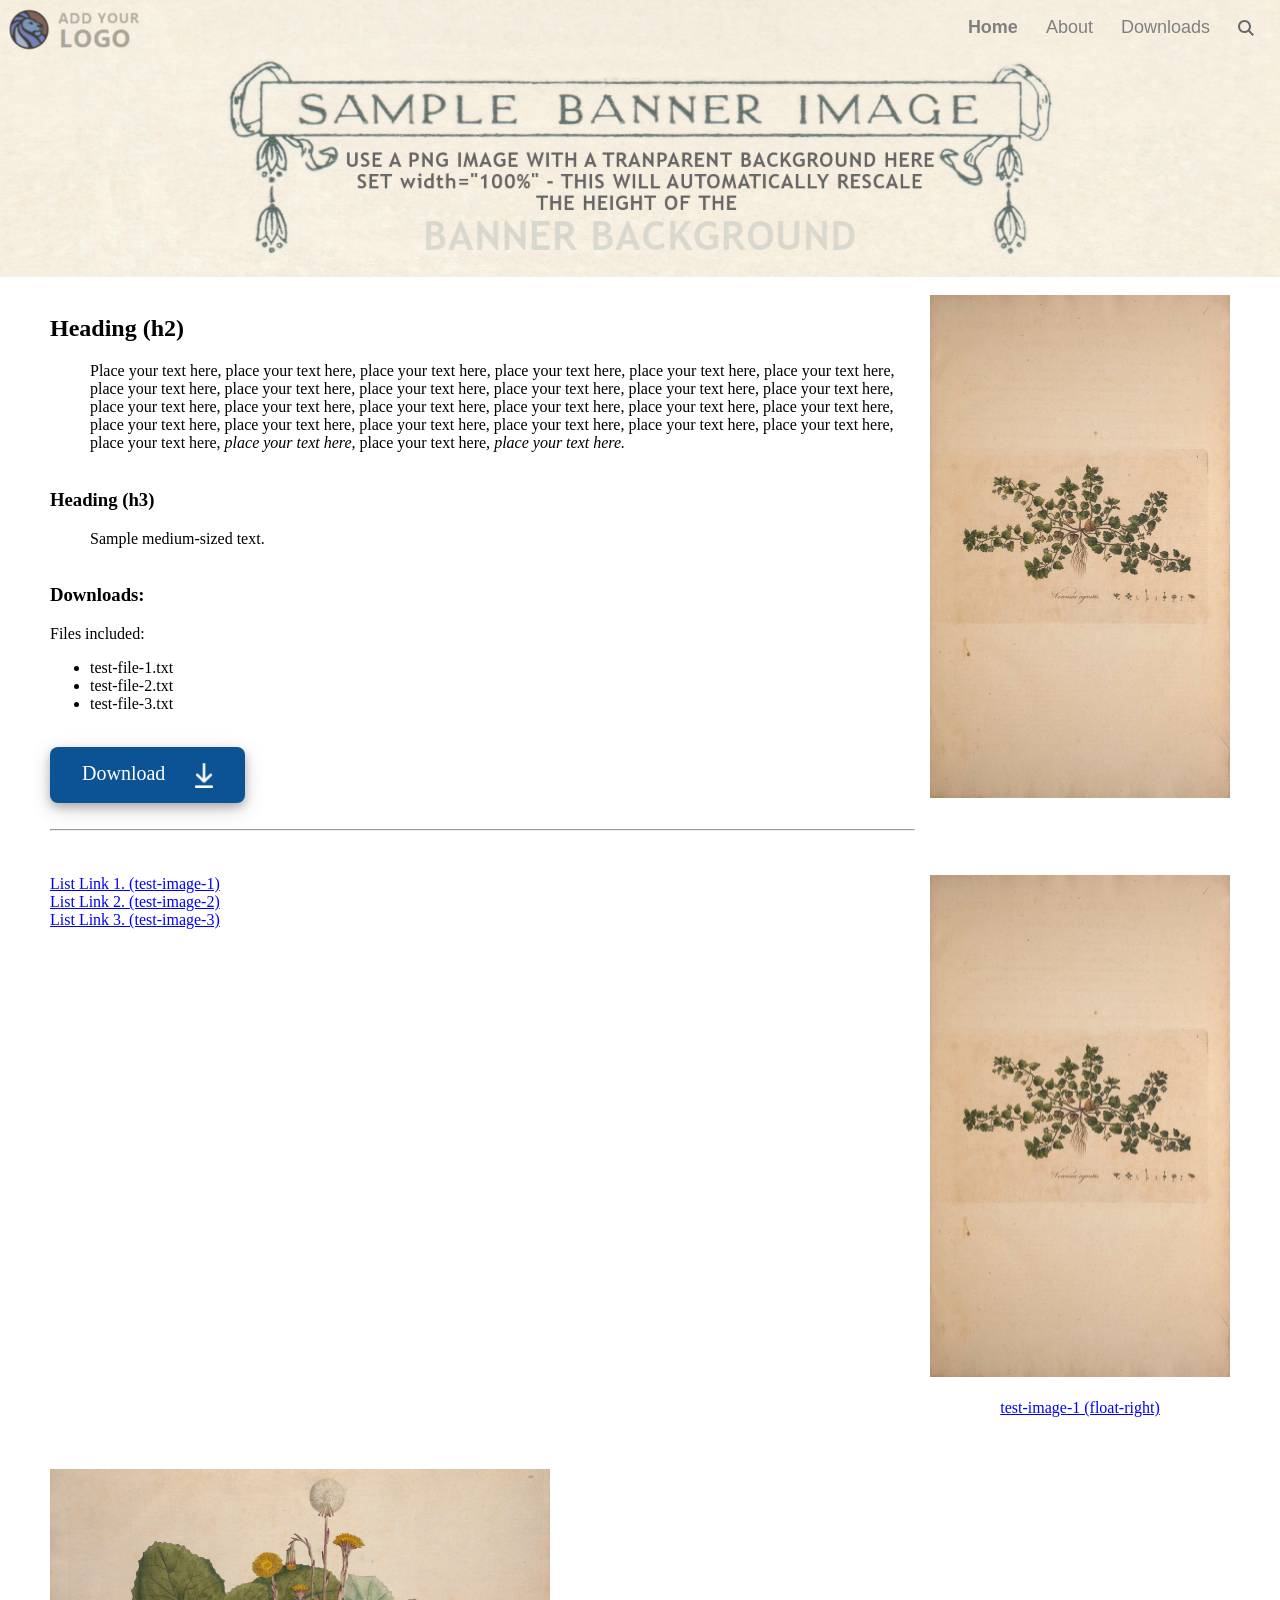
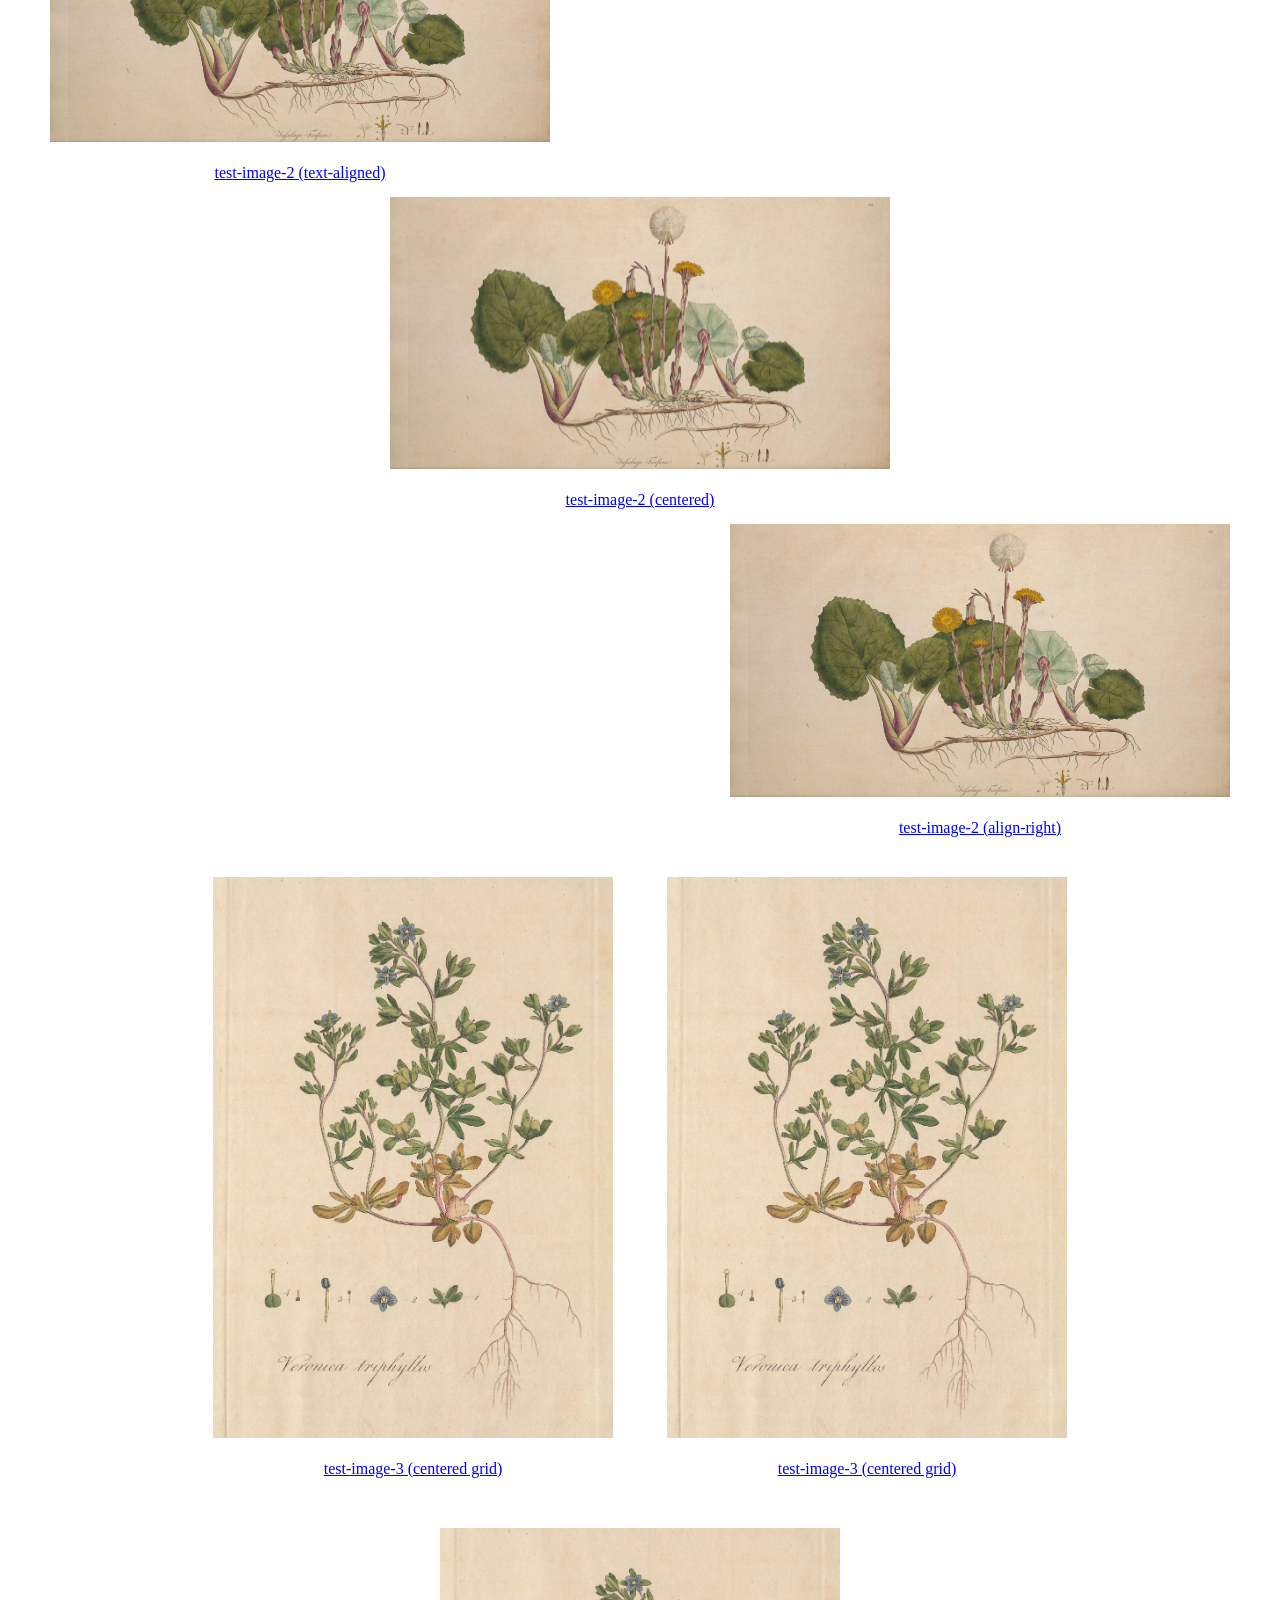
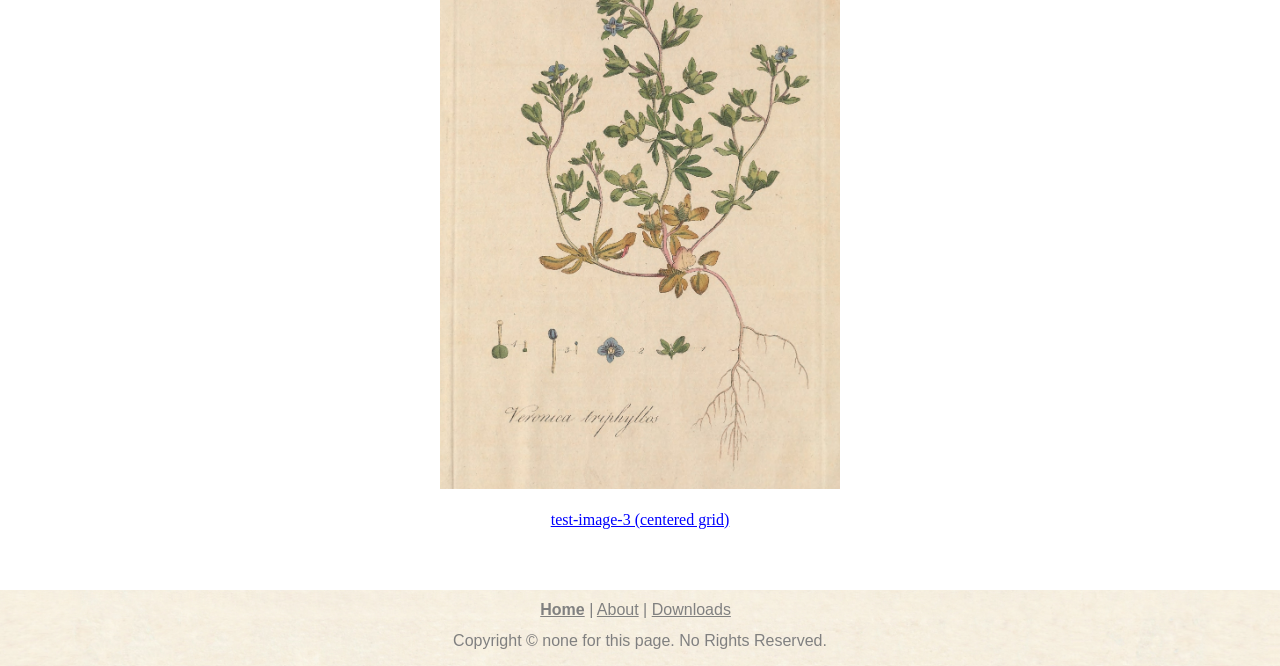
==== commit 51fe0c6d: "Update index.html" ====
--- a/index.html
+++ b/index.html
@@ -7,6 +7,7 @@
     	<meta http-equiv="Content-Type" content="text/html; charset=utf-8" />
 	<meta charset="utf-8" />
 	<meta http-equiv="Permissions-Policy" content="interest-cohort=()">
+	<meta name="viewport" content="width=device-width, initial-scale=1.0">
 	<link rel="stylesheet" type="text/css" href="style.css" />
 </head>
 
@@ -87,6 +88,7 @@
 			place your text here, place your text here, place your text here, place your text here, 
 			place your text here, place your text here, place your text here, place your text here, 
 			place your text here, place your text here, place your text here, place your text here,
+			place your text here, place your text here, place your text here, place your text here,
 			place your text here, <i>place your text here, </i>place your text here, <i>place your text here.</i><br /><br /></p>
 
 
--- a/style.css
+++ b/style.css
@@ -1,10 +1,8 @@
 ﻿html,
 body {
 	height: 100%;
-	margin-left: 0;
-	margin-right: 0;
-	/* margin-left: 1.2em; */
-	/* margin-right: 1.2em; */
+	margin-left: 0; /* margin-left: 1.2em; */
+	margin-right: 0; /* margin-right: 1.2em; */
 	margin-top: 0;	
 	margin-bottom: 0;
 }
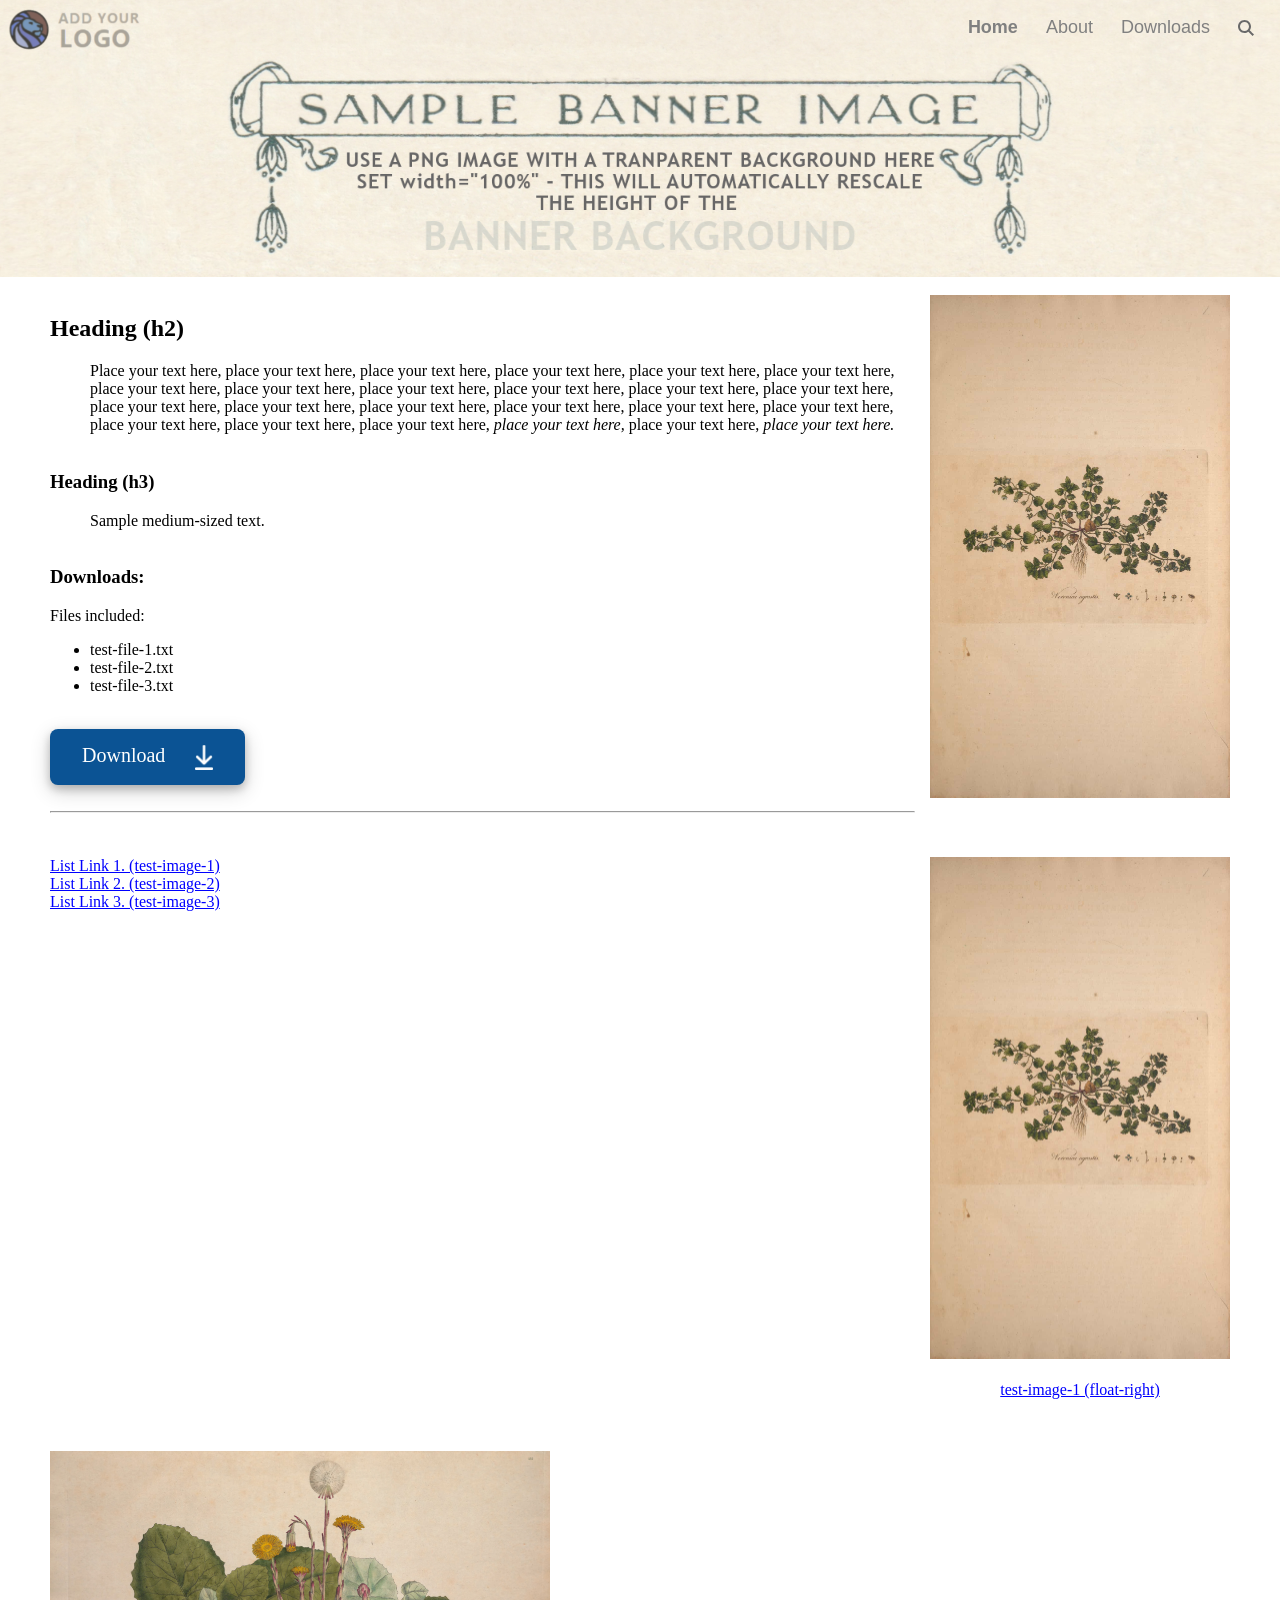
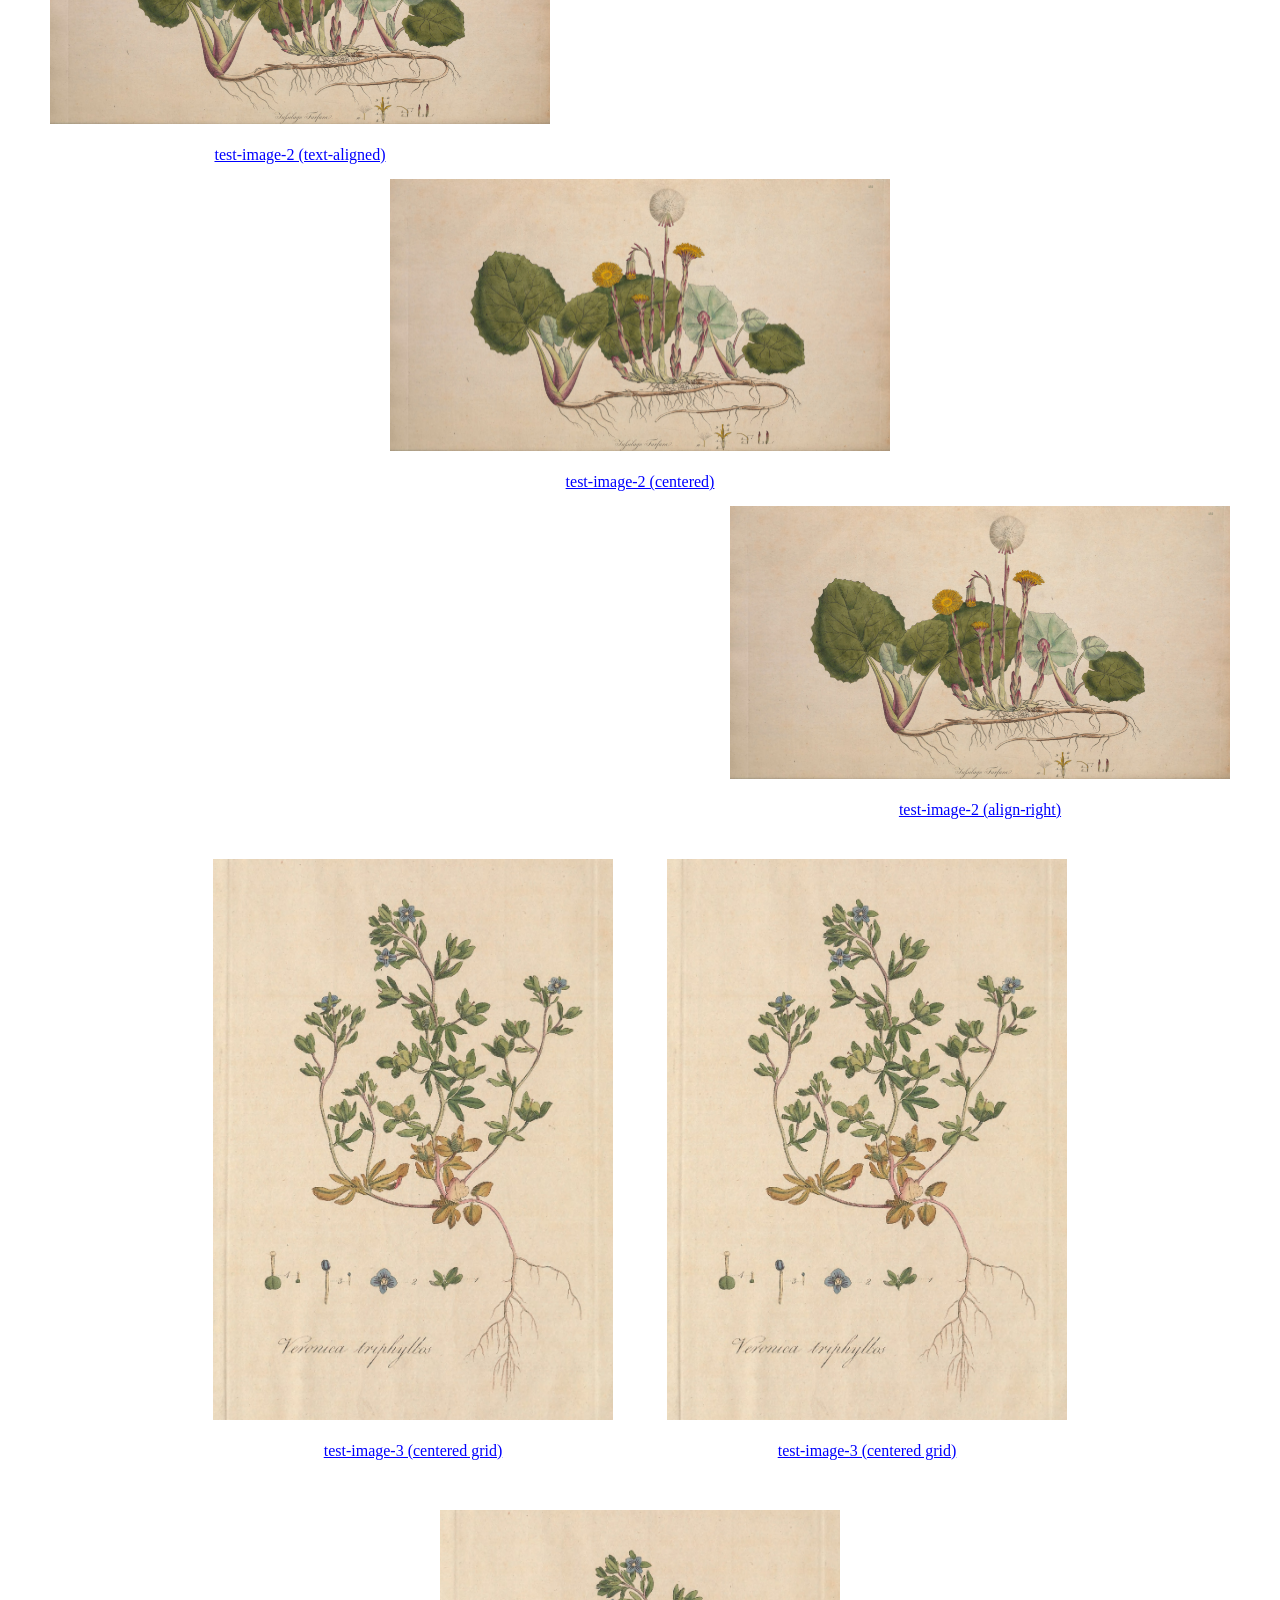
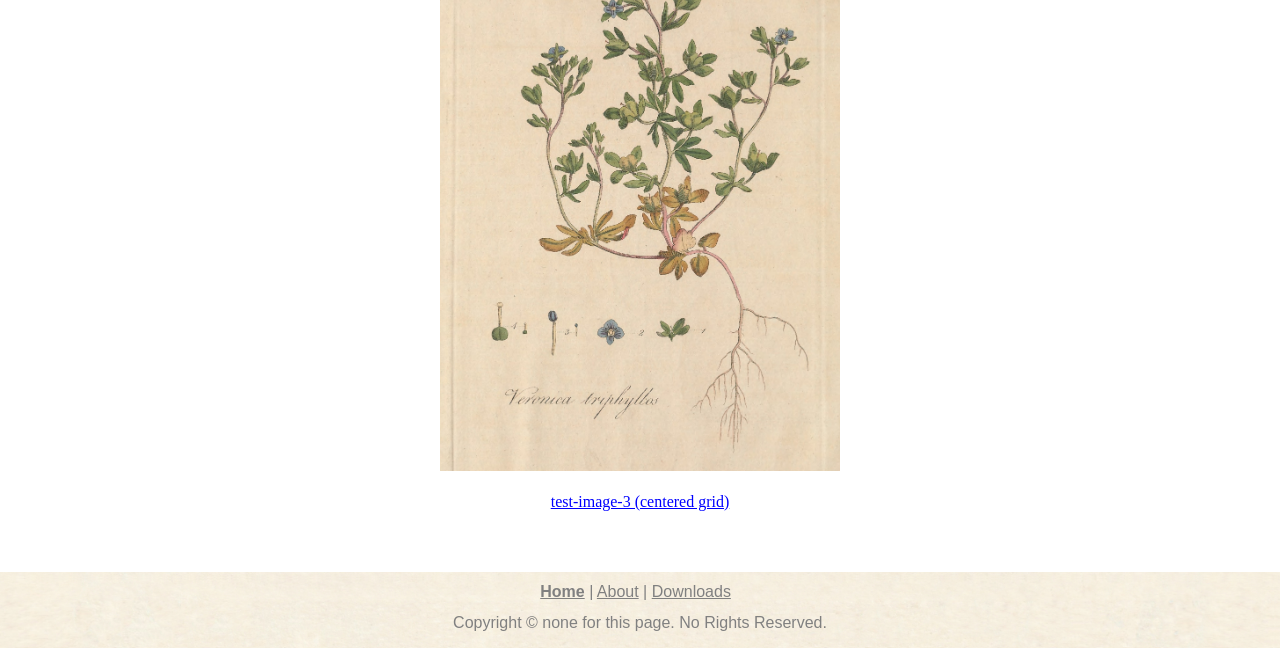
==== commit 55450622: "Update index.html" ====
--- a/index.html
+++ b/index.html
@@ -88,7 +88,6 @@
 			place your text here, place your text here, place your text here, place your text here, 
 			place your text here, place your text here, place your text here, place your text here, 
 			place your text here, place your text here, place your text here, place your text here,
-			place your text here, place your text here, place your text here, place your text here,
 			place your text here, <i>place your text here, </i>place your text here, <i>place your text here.</i><br /><br /></p>
 
 
